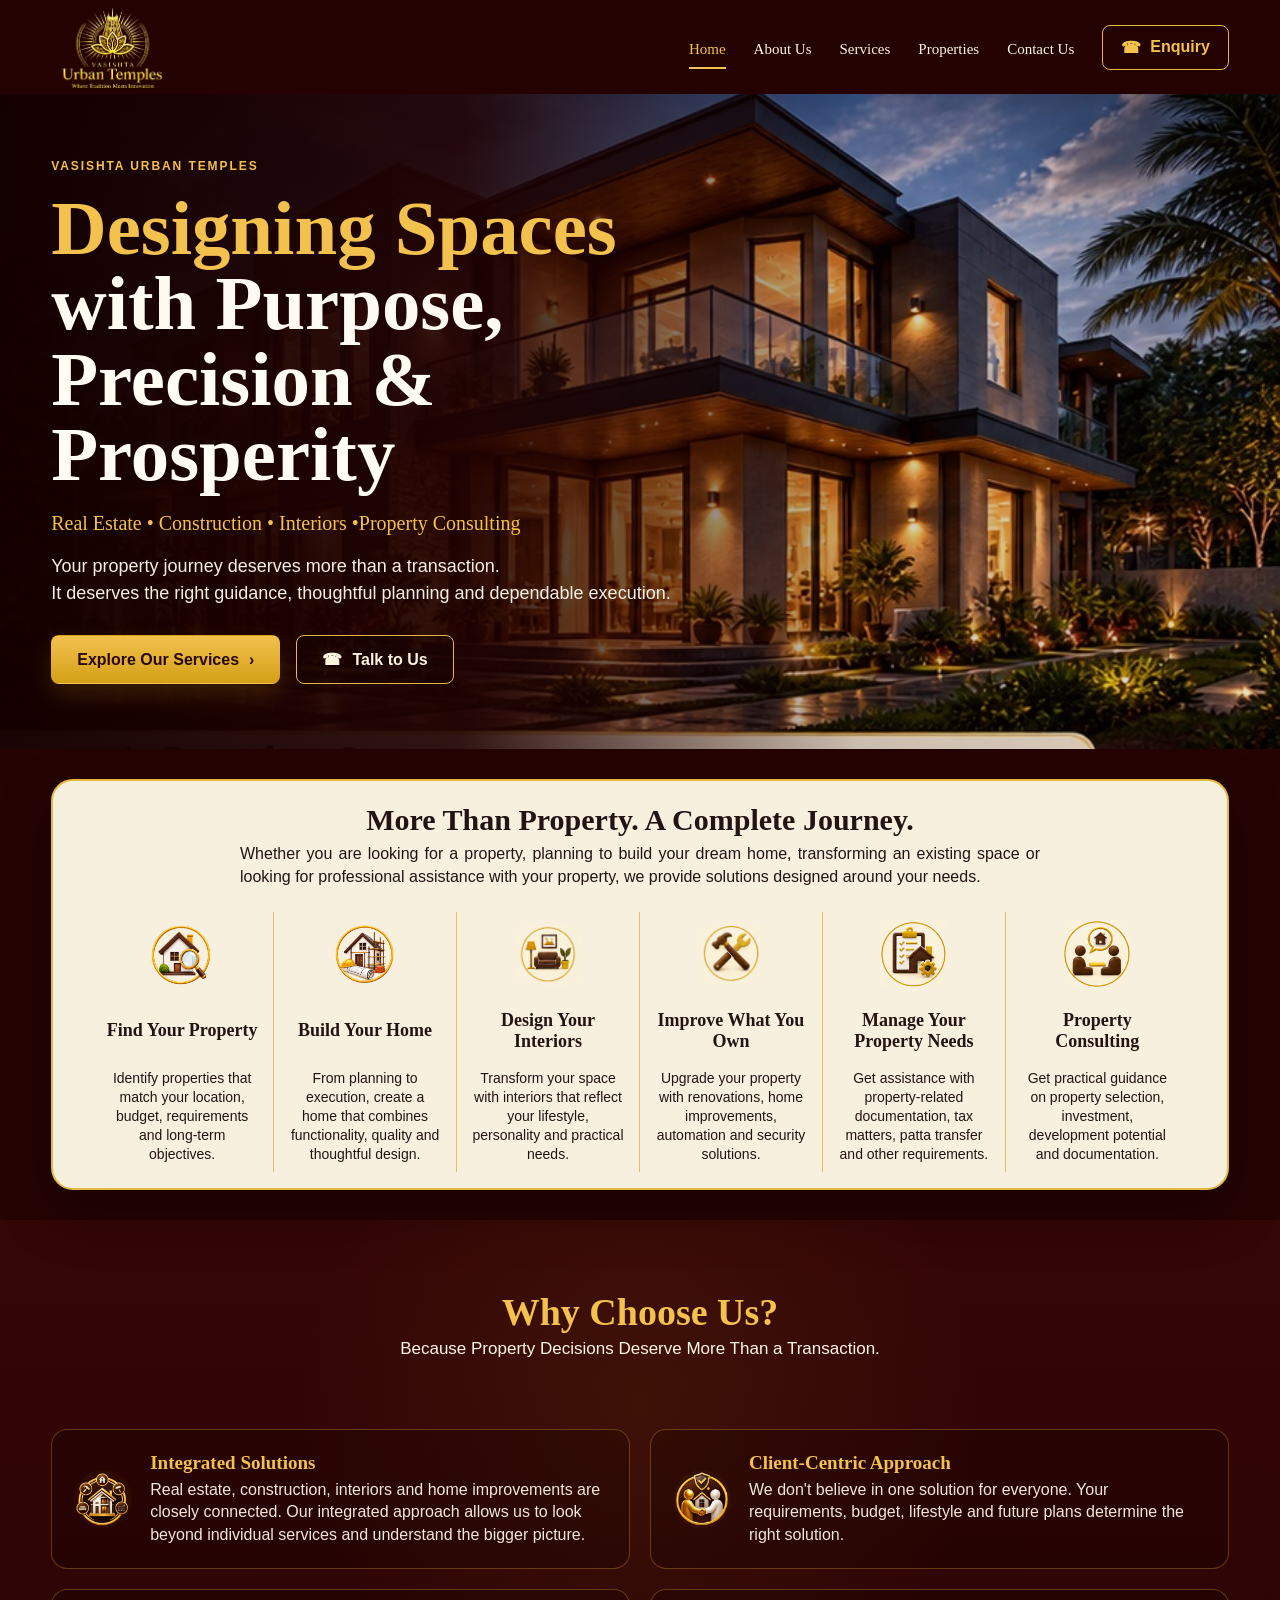
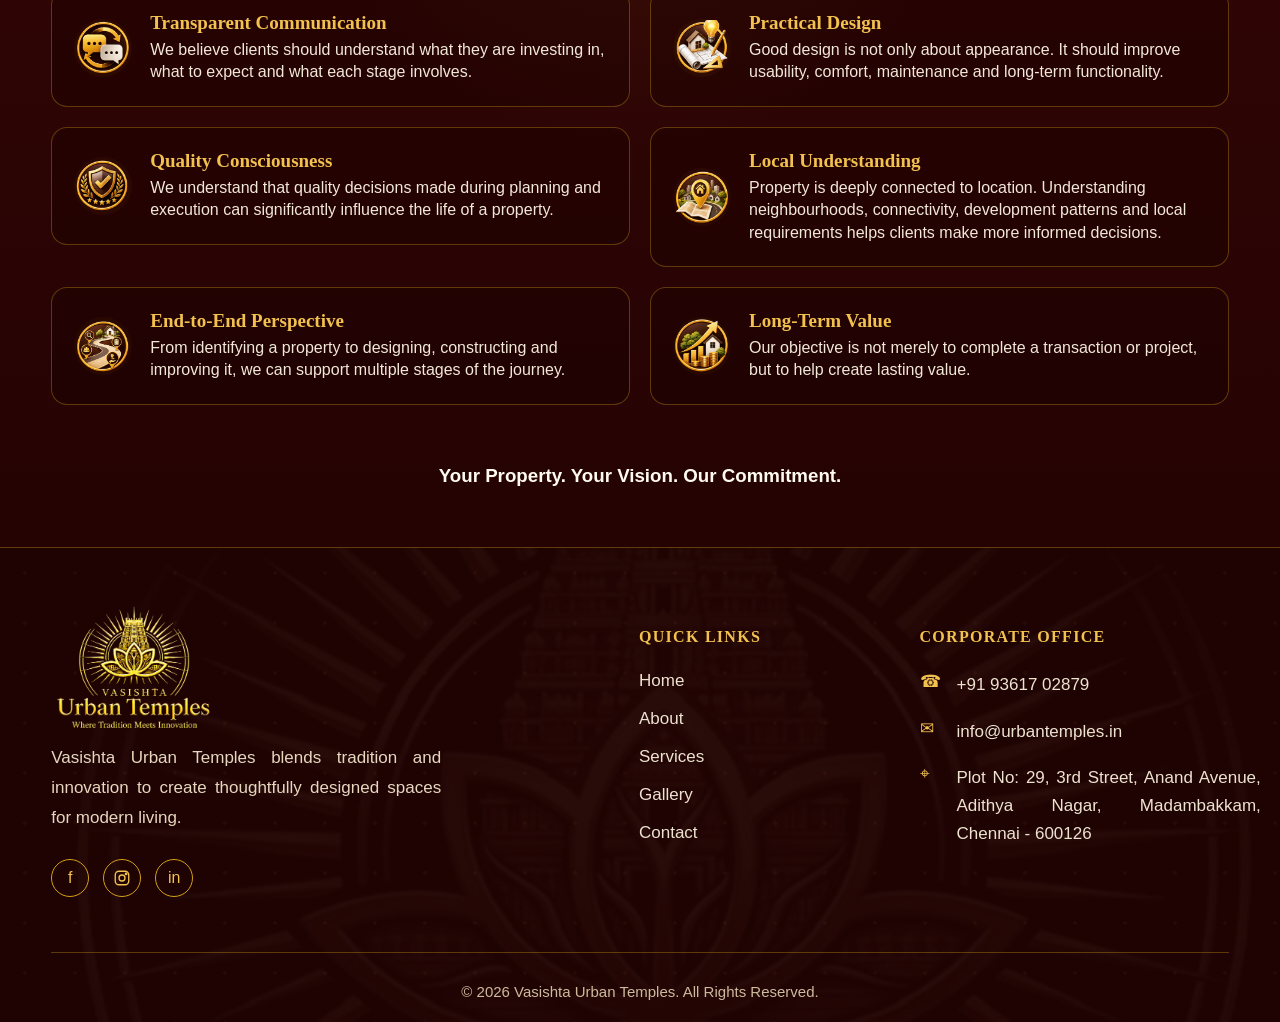
==== index.html @ dc040ed1 "Updated Commit" ====
<!doctype html>
<html lang="en">

<head>
  <meta charset="utf-8">
  <meta name="viewport" content="width=device-width, initial-scale=1">
  <title>Vasishta Urban Temples | Real Estate, Construction & Interiors</title>
  <meta name="description"
    content="Vasishta Urban Temples brings together real estate, construction, interiors, property consulting and home improvement solutions under one roof.">
  <link rel="stylesheet" href="css/style.css">
</head>

<body data-page="home">

  <header class="site-header" id="site-header">
    <div class="header-ornament ornament-left"></div>
    <div class="header-inner container">
      <a class="brand" href="index.html" aria-label="Vasishta Urban Temples home">
        <img src="assets/logo/logo-transparent.png" alt="Vasishta Urban Temples logo">
      </a>
      <button class="menu-toggle" aria-label="Open navigation" aria-expanded="false" aria-controls="primary-nav">
        <span></span><span></span><span></span>
      </button>
      <nav id="primary-nav" class="primary-nav" aria-label="Primary navigation">
        <a data-page="home" href="index.html">Home</a>
        <a data-page="about" href="about.html">About Us</a>
        <a data-page="services" href="services.html">Services</a>
        <a data-page="properties" href="properties.html">Properties</a>
        <a data-page="contact" href="contact.html">Contact Us</a>
      </nav>
      <a class="header-enquiry" href="contact.html"><span class="phone-icon">☎</span> Enquiry</a>
    </div>
    <div class="header-ornament ornament-right"></div>
  </header>
  <main>
    <section class="hero section-dark">
      <div class="hero-image"></div>
      <div class="hero-overlay"></div>
      <div class="container hero-content reveal">
        <div class="hero-copy">
          <div class="eyebrow">Vasishta Urban Temples</div>
          <h1><span>Designing Spaces</span><br>with Purpose,<br><b>Precision &amp; Prosperity</b></h1>
          <div class="hero-services">Real Estate &bull; Construction &bull; Interiors &bull;Property Consulting</div>
          <p>Your property journey deserves more than a transaction.<br>It deserves the right guidance, thoughtful
            planning and dependable execution.</p>
          <div class="hero-actions"><a class="btn btn-primary" href="services.html">Explore Our Services
              <span>›</span></a><a class="btn btn-outline" href="contact.html"><span>☎</span> Talk to Us</a></div>
        </div>
      </div>
    </section>
    <section class="journey section-dark">
      <div class="container">
        <div class="cream-panel journey-panel reveal">
          <div class="panel-ornament"></div>
          <h2>More Than Property. A Complete Journey.</h2>
          <p class="lead">Whether you are looking for a property, planning to build your dream home, transforming an
            existing space or looking for professional assistance with your property, we provide solutions designed
            around your needs.</p>
          <div class="journey-grid">

            <article class="journey-item">
              <div class="round-icon">
                <img src="assets/journey-icons/find-property.png" alt="Find Your Property">
              </div>
              <h3>Find Your Property</h3>
              <p>Identify properties that match your location, budget, requirements and long-term objectives.</p>
            </article>

            <article class="journey-item">
              <div class="round-icon">
                <img src="assets/journey-icons/build-home.png" alt="Build Your Home">
              </div>
              <h3>Build Your Home</h3>
              <p>From planning to execution, create a home that combines functionality, quality and thoughtful design.
              </p>
            </article>

            <article class="journey-item">
              <div class="round-icon">
                <img src="assets/journey-icons/design-interiors.png" alt="Design Your Interiors">
              </div>
              <h3>Design Your Interiors</h3>
              <p>Transform your space with interiors that reflect your lifestyle, personality and practical needs.</p>
            </article>

            <article class="journey-item">
              <div class="round-icon">
                <img src="assets/journey-icons/improve-space.png" alt="Improve What You Own">
              </div>
              <h3>Improve What You Own</h3>
              <p>Upgrade your property with renovations, home improvements, automation and security solutions.</p>
            </article>

            <article class="journey-item">
              <div class="round-icon">
                <img src="assets/journey-icons/manage-property.png" alt="Manage Your Property Needs">
              </div>
              <h3>Manage Your Property Needs</h3>
              <p>Get assistance with property-related documentation, tax matters, patta transfer and other requirements.
              </p>
            </article>

            <article class="journey-item">
              <div class="round-icon">
                <img src="assets/journey-icons/property-consulting.png" alt="Property Consulting">
              </div>
              <h3>Property Consulting</h3>
              <p>
                Get practical guidance on property selection, investment,
                development potential and documentation.
              </p>
            </article>
          </div>
        </div>
      </div>
    </section>

    <section id="why-choose-us" class="why section-dark">
      <div class="container">

        <div class="section-heading reveal">
          <h2>Why Choose Us?</h2>
          <p>Because Property Decisions Deserve More Than a Transaction.</p>
        </div>

        <div class="why-grid">

          <!-- 01 Integrated Solutions -->
          <article class="why-item reveal">
            <div class="feature-icon" aria-hidden="true">
              <img src="assets/why-icons/integrated-solutions.png" alt="">
            </div>
            <div>
              <h3>Integrated Solutions</h3>
              <p>
                Real estate, construction, interiors and home improvements are
                closely connected. Our integrated approach allows us to look beyond
                individual services and understand the bigger picture.
              </p>
            </div>
          </article>

          <!-- 02 Client-Centric Approach -->
          <article class="why-item reveal">
            <div class="feature-icon" aria-hidden="true">
              <img src="assets/why-icons/client-centric.png" alt="">
            </div>
            <div>
              <h3>Client-Centric Approach</h3>
              <p>
                We don't believe in one solution for everyone. Your requirements,
                budget, lifestyle and future plans determine the right solution.
              </p>
            </div>
          </article>

          <!-- 03 Transparent Communication -->
          <article class="why-item reveal">
            <div class="feature-icon" aria-hidden="true">
              <img src="assets/why-icons/transparent-communication.png" alt="">
            </div>
            <div>
              <h3>Transparent Communication</h3>
              <p>
                We believe clients should understand what they are investing in,
                what to expect and what each stage involves.
              </p>
            </div>
          </article>

          <!-- 04 Practical Design -->
          <article class="why-item reveal">
            <div class="feature-icon" aria-hidden="true">
              <img src="assets/why-icons/practical-design.png" alt="">
            </div>
            <div>
              <h3>Practical Design</h3>
              <p>
                Good design is not only about appearance. It should improve
                usability, comfort, maintenance and long-term functionality.
              </p>
            </div>
          </article>

          <!-- 05 Quality Consciousness -->
          <article class="why-item reveal">
            <div class="feature-icon" aria-hidden="true">
              <img src="assets/why-icons/quality-consciousness.png" alt="">
            </div>
            <div>
              <h3>Quality Consciousness</h3>
              <p>
                We understand that quality decisions made during planning and
                execution can significantly influence the life of a property.
              </p>
            </div>
          </article>

          <!-- 06 Local Understanding -->
          <article class="why-item reveal">
            <div class="feature-icon" aria-hidden="true">
              <img src="assets/why-icons/local-understanding.png" alt="">
            </div>
            <div>
              <h3>Local Understanding</h3>
              <p>
                Property is deeply connected to location. Understanding
                neighbourhoods, connectivity, development patterns and local
                requirements helps clients make more informed decisions.
              </p>
            </div>
          </article>

          <!-- 07 End-to-End Perspective -->
          <article class="why-item reveal">
            <div class="feature-icon" aria-hidden="true">
              <img src="assets/why-icons/end-to-end-perspective.png" alt="">
            </div>
            <div>
              <h3>End-to-End Perspective</h3>
              <p>
                From identifying a property to designing, constructing and
                improving it, we can support multiple stages of the journey.
              </p>
            </div>
          </article>

          <!-- 08 Long Term Value -->
          <article class="why-item reveal">
            <div class="feature-icon" aria-hidden="true">
              <img src="assets/why-icons/long-term-value.png" alt="">
            </div>

            <div>
              <h3>Long-Term Value</h3>
              <p>
                Our objective is not merely to complete a transaction or project,
                but to help create lasting value.
              </p>
            </div>
          </article>

        </div>

        <div class="why-promise reveal">
          <h3>Your Property. Your Vision. Our Commitment.</h3>
        </div>

      </div>
    </section>

  </main>
  <footer class="site-footer">
    <div class="footer-pattern"></div>

    <div class="container footer-grid">

      <!-- LEFT : BRAND -->
      <div class="footer-brand">

        <img src="assets/logo/logo-transparent.png" alt="Vasishta Urban Temples" class="footer-logo">

        <p class="footer-description">
          Vasishta Urban Temples blends tradition and innovation to create
          thoughtfully designed spaces for modern living.
        </p>

        <div class="socials" aria-label="Social links">
          <a href="#" aria-label="Facebook">f</a>
          <a href="#" aria-label="Instagram">
            <svg viewBox="0 0 24 24" aria-hidden="true">
              <rect x="3" y="3" width="18" height="18" rx="5"></rect>
              <circle cx="12" cy="12" r="4"></circle>
              <circle cx="17.5" cy="6.5" r="1"></circle>
            </svg>
          </a>
          <a href="#" aria-label="LinkedIn">in</a>
        </div>

      </div>


      <!-- CENTER : QUICK LINKS -->
      <div class="footer-links-column">

        <h4>QUICK LINKS</h4>

        <div class="footer-links">
          <a href="index.html">Home</a>
          <a href="about.html">About</a>
          <a href="services.html">Services</a>
          <a href="properties.html">Gallery</a>
          <a href="contact.html">Contact</a>
        </div>

      </div>


      <!-- RIGHT : CORPORATE OFFICE -->
      <div class="footer-contact">

        <h4>CORPORATE OFFICE</h4>

        <div class="footer-contact-item">
          <span>☎</span>
          <p>+91 93617 02879</p>
        </div>

        <div class="footer-contact-item">
          <span>✉</span>
          <p>info@urbantemples.in</p>
        </div>

        <div class="footer-contact-item">
          <span>⌖</span>
          <p>
            Plot No: 29, 3rd Street, Anand Avenue,
            Adithya Nagar, Madambakkam,
            Chennai - 600126
          </p>
        </div>

      </div>

    </div>


    <!-- COPYRIGHT -->
    <div class="footer-bottom container">

      <span>
        © 2026 Vasishta Urban Temples. All Rights Reserved.
      </span>

    </div>

  </footer>
  <script src="js/script.js"></script>
</body>

</html>
---- css/style.css ----
/* ============================================================
   VASISHTA URBAN TEMPLES — CLEANED STYLESHEET
   Base styles first; all responsive media queries grouped at bottom.
   Exact duplicate selectors merged with final declarations preserved.
   ============================================================ */

/* ============================================================
   GLOBAL
   ============================================================ */
:root {
    --maroon: #3a0505;
    --maroon-2: #250303;
    --maroon-3: #4a0808;
    --gold: #d4a017;
    --gold-2: #e5b93f;
    --gold-3: #f2c14e;
    --cream: #f8f0df;
    --cream-2: #fff8ea;
    --ink: #241313;
    --white: #fffaf2;
    --shadow: 0 22px 55px rgba(0, 0, 0, .32);
    --max: 1260px;
}

* {
    box-sizing: border-box;
}

html {
    scroll-behavior: smooth;
}

body {
    margin: 0;
    font-family: Arial, Inter, sans-serif;
    background: var(--maroon-2);
    color: var(--white);
    overflow-x: hidden;
}

img {
    max-width: 100%;
    display: block;
}

a {
    color: inherit;
    text-decoration: none;
}

.container {
    width: min(92%, var(--max));
    margin: auto;
}

.section-dark {
    background: radial-gradient(circle at 50% 20%, rgba(212, 160, 23, .08), transparent 35%), linear-gradient(180deg, #350606, #250303);
}

body:before {
    left: -80px;
    top: 18%;
    transform: rotate(-11deg);
}

body:after {
    right: -85px;
    bottom: 4%;
    transform: rotate(11deg);
}

/* ============================================================
   HEADER / NAVIGATION
   ============================================================ */
.site-header {
    position: sticky;
    top: 0;
    z-index: 50;
    background: rgba(37, 3, 3, .96);
    border-bottom: none;
}

.site-header::after {
    content: "";
    position: absolute;
    left: 0;
    right: 0;
    bottom: 0;
    height: .5px;
    background: var(--gold);
    opacity: 0;
    transition: opacity .25s ease;
}

.site-header.scrolled {
    background: rgba(37, 3, 3, 0.75);
    backdrop-filter: blur(10px);
    -webkit-backdrop-filter: blur(10px);
}

.site-header.scrolled::after {
    opacity: 0;
}

.header-inner {
    min-height: 94px;
    display: flex;
    align-items: center;
    gap: 28px;
    position: relative;
}

.brand {
    width: 255px;
    height: 86px;
    display: flex;
    align-items: center;
    transform: translateX(-65px);
}

.brand img {
    width: 100%;
    height: 82px;
    max-height: none;
    object-fit: contain;
    object-position: center;
    display: block;
}

.primary-nav {
    margin-left: auto;
    display: flex;
    align-items: center;
    gap: 28px;
    font-family: Georgia, serif;
    font-size: 15px;
}

.primary-nav a {
    position: relative;
    color: #fff5dd;
    padding: 34px 0 29px;
    white-space: nowrap;
}

.primary-nav a:after {
    content: "";
    position: absolute;
    left: 0;
    right: 0;
    bottom: 18px;
    height: 2px;
    background: transparent;
    transition: .25s;
}

.primary-nav a:hover, .primary-nav a.active {
    color: var(--gold-3);
}

.primary-nav a:hover:after, .primary-nav a.active:after {
    background: var(--gold-3);
}

.header-enquiry {
    border: 1.5px solid var(--gold-2);
    border-radius: 8px;
    padding: 12px 18px;
    display: flex;
    gap: 9px;
    align-items: center;
    color: var(--gold-3);
    font-weight: 700;
    white-space: nowrap;
}

.menu-toggle {
    display: none;
    background: transparent;
    border: 0;
    color: #fff;
    cursor: pointer;
}

.menu-toggle span {
    display: block;
    width: 27px;
    height: 2px;
    background: var(--gold-3);
    margin: 5px 0;
}

/* ============================================================
   HOME / HERO
   ============================================================ */
.hero {
    position: relative;
    min-height: 590px;
    display: flex;
    align-items: center;
    overflow: hidden;
}

.hero-image {
    position: absolute;
    inset: 0;
    background: url("../assets/hero/hero-house.jpg") center right/cover no-repeat;
}

.hero-overlay {
    position: absolute;
    inset: 0;
    background: linear-gradient(90deg, rgba(20, 0, 0, .98) 0%, rgba(32, 2, 2, .92) 36%, rgba(27, 0, 0, .2) 67%, rgba(20, 0, 0, .1) 100%);
}

.hero-content {
    position: relative;
    z-index: 2;
}

.hero-copy {
    width: min(62%, 740px);
    padding: 65px 0;
}

.eyebrow {
    letter-spacing: .16em;
    text-transform: uppercase;
    color: var(--gold-3);
    font-size: 12px;
    font-weight: 800;
}

.hero h1, .page-hero h1, .compact-hero h1, .section-heading h2, .cta-box h2, .legacy-inner h2 {
    font-family: Georgia, serif;
}

.hero h1 {
    font-size: clamp(52px, 6vw, 81px);
    line-height: .98;
    margin: 18px 0 20px;
    font-weight: 700;
}

.hero h1 span {
    color: var(--gold-3);
}

.hero h1 b {
    color: #fffdf3;
    font-weight: 700;
}

.hero-services {
    font-family: Georgia, serif;
    font-size: 20px;
    color: var(--gold-3);
    margin-bottom: 12px;
}

.hero p {
    font-size: 18px;
    line-height: 1.5;
    max-width: 690px;
    color: #f7efe2;
}

.hero-actions {
    display: flex;
    gap: 16px;
    flex-wrap: wrap;
    margin-top: 28px;
}

.btn {
    display: inline-flex;
    align-items: center;
    justify-content: center;
    gap: 10px;
    padding: 14px 25px;
    border-radius: 8px;
    font-weight: 800;
    transition: .25s;
    border: 1.5px solid transparent;
    cursor: pointer;
}

.btn:hover {
    transform: translateY(-2px);
    filter: brightness(1.05);
}

.btn-primary {
    background: linear-gradient(180deg, var(--gold-3), var(--gold));
    color: #2b0808;
    box-shadow: 0 10px 25px rgba(212, 160, 23, .18);
}

.btn-outline {
    border-color: var(--gold-2);
    color: #fff5df;
    background: rgba(0, 0, 0, .16);
}

.journey {
    padding: 30px 0 30px;
    background: var(--maroon-2);
}

.cream-panel {
    background: var(--cream);
    color: var(--ink);
    border: 2px solid var(--gold-2);
    border-radius: 22px;
    padding: 22px 28px 16px;
    box-shadow: var(--shadow);
    position: relative;
    margin-top: 0px;
    z-index: 3;
}

.lead {
    text-align: justify;
    text-align-last: left;
    max-width: 800px;
    margin: 0 auto 24px;
    line-height: 1.45;
}

.journey-grid {
    display: grid;
    grid-template-columns: repeat(6, 1fr);
    gap: 0;
    width: 100%;
    box-sizing: border-box;
    padding-left: 10px;
    padding-right: 10px;
}

.journey-item {
    padding: 8px 15px;
    text-align: center;
    border-right: 1px solid rgba(212, 160, 23, .6);
}

.journey-grid article p{
    text-align: center;
    text-align-last: center;
}

.round-icon {
    width: 88px;
    height: 68px;
    /* border: 2px solid var(--gold); */
    border-radius: 50%;
    display: grid;
    place-items: center;
    margin: 0 auto 10px;
    font-size: 30px;
    font-weight: 700;
    color: #582006;
    background: transparent;
}

.round-icon img {
    width: 68px;
    height: 68px;
    display: block;
    object-fit: contain;
}

.journey-item .round-icon svg {
    width: 34px;
    height: 34px;
    fill: none;
    stroke: #5a2108;
    stroke-width: 2.2;
    stroke-linecap: round;
    stroke-linejoin: round;
}

/* ============================================================
   WHY CHOOSE US
   ============================================================ */
.why {
    padding: 12px 0 42px;
}

.section-heading {
    text-align: center;
    margin: 10px auto 28px;
}

.section-heading h2 {
    font-size: 38px;
    color: var(--gold-3);
    margin: 0 0 5px;
}

.section-heading p {
    margin: 0;
    color: #fff7e5;
    font-size: 17px;
}

.why-grid {
    display: grid;
    grid-template-columns: repeat(2, 1fr);
    gap: 20px;
    margin-top: 30px;
}

.why-item {
    display: flex;
    align-items: flex-start;
    gap: 18px;
    padding: 22px;
    border: 1px solid rgba(212,160,23,.35);
    border-radius: 16px;
    background: rgba(20,2,2,.28);
    transition: transform .3s ease, border-color .3s ease, background .3s ease;
}

.why-item:hover {
    transform: translateY(-5px);
    border-color: var(--gold-2);
    background: rgba(50,7,7,.5);
}

.feature-icon {
    width: 58px;
    height: 58px;
    flex: 0 0 58px;
    /* border: 2px solid var(--gold); */
    border-radius: 50%;
    display: grid;
    place-items: center;
    color: var(--gold-3);
    background: rgba(212, 160, 23, 0.04);
}

.feature-icon svg {
    width: 30px;
    height: 30px;
    display: block;
    fill: none;
    stroke: currentColor;
    stroke-width: 2.2;
    stroke-linecap: round;
    stroke-linejoin: round;
}

/* .feature-icon img {
    width: 38px;
    height: 38px;
    object-fit: contain;
    display: block;
} */

.why-item h3 {
    font: 700 19px Georgia, serif;
    color: var(--gold-3);
    margin: 0 0 5px;
}

.why-item p {
    margin: 0;
    color: #f2e8d8;
    line-height: 1.4;
}

.why-promise{
    text-align: center;
    margin-top: 60px;
}

/* ============================================================
   PAGE HERO / COMMON COMPONENTS
   ============================================================ */
.page-hero {
    padding: 55px 0 60px;
    background: linear-gradient(180deg, #420808, #250303);
}

.page-hero-grid {
    display: grid;
    grid-template-columns: 1fr .92fr;
    gap: 42px;
    align-items: center;
}

.page-hero h1 {
    font-size: clamp(38px, 4.7vw, 66px);
    line-height: 1.02;
    margin: 12px 0 20px;
}

.page-hero p {
    font-size: 17px;
    line-height: 1.6;
    color: #f1e7d6;
}

.page-hero-image {
    border: 1px solid var(--gold);
    padding: 8px;
    border-radius: 14px;
}

.page-hero-image img {
    border-radius: 9px;
    aspect-ratio: 1.35;
    object-fit: cover;
}

.cream-section {
    background: var(--cream);
    color: var(--ink);
    padding: 62px 0;
}

.approach-card {
    background: #fffaf0;
    border: 1.5px solid var(--gold);
    border-radius: 16px;
    padding: 28px 30px;
    text-align: center;
    box-shadow: 0 18px 50px rgba(34, 12, 12, .12);
    margin-bottom: 28px;
}

.approach-card h2 {
    font: 700 30px Georgia, serif;
    line-height: 1.3;
    margin: 9px 0 0;
}

.two-card-grid, .vision-mission {
    display: grid;
    grid-template-columns: repeat(2, 1fr);
    gap: 22px;
}

.light-card {
    background: #fffaf0;
    border: 1px solid rgba(212, 160, 23, .7);
    border-radius: 14px;
    padding: 28px;
    box-shadow: 0 12px 30px rgba(49, 26, 20, .08);
}

.light-card h2, .light-card h3 {
    font-family: Georgia, serif;
}

.light-card h3 {
    font-size: 25px;
    margin-top: 0;
}

.light-card p {
    line-height: 1.6;
}

.vision-mission {
    margin-top: 22px;
}

.vision-card {
    padding: 26px;
    border-radius: 14px;
    background: linear-gradient(135deg, #fff7e7, #f2e3bf);
    border: 1px solid var(--gold);
}

.vision-card h3 {
    font: 700 25px Georgia, serif;
    margin: 0 0 10px;
}

.vision-card p {
    line-height: 1.6;
}

.vision-card {
    display: flex;
    align-items: center;
    gap: 30px;
}

.vision-card .about-card-icon {
    flex: 0 0 150px;
}

.vision-card .about-card-icon img {
    width: 140px;
    height: 140px;
    object-fit: contain;
}

.vision-card .about-card-content {
    flex: 1;
}

/* ============================================================
   ABOUT PAGE
   ============================================================ */
.legacy-section {
    padding: 78px 0;
    background: linear-gradient(180deg, #370606, #240303);
}

.legacy-inner {
    max-width: 900px;
    text-align: center;
}

.legacy-inner h2 {
    font-size: 46px;
    color: var(--gold-3);
    margin: 9px 0;
}

.legacy-inner p {
    font-size: 18px;
    line-height: 1.7;
}

.legacy-inner blockquote {
    font: 700 24px Georgia, serif;
    color: #fff7e5;
    border-top: 1px solid var(--gold);
    border-bottom: 1px solid var(--gold);
    padding: 22px;
    margin: 28px 0;
}

.compact-hero {
    padding: 62px 0 46px;
    text-align: center;
}

.compact-hero .container {
    max-width: 900px;
}

.compact-hero h1 {
    font-size: 52px;
    margin: 14px 0;
}

.compact-hero p {
    font-size: 17px;
    line-height: 1.6;
    color: #f1e6d5;
}

.about-journey-section {
    position: relative;
    padding: 90px 0;
    background: radial-gradient(
            circle at 50% 10%,
            rgba(212,160,23,.08),
            transparent 35%
        ),
        linear-gradient(
            180deg,
            #350606,
            #200202
        );
    overflow: hidden;
}

.about-journey-header {
    max-width: 820px;
    margin: 0 auto 45px;
    text-align: center;
}

.about-journey-header .eyebrow {
    color: var(--gold-3);
    font-size: 12px;
    font-weight: 800;
    letter-spacing: .16em;
}

.about-journey-header h2 {
    margin: 14px 0 18px;
    font-family: Georgia, serif;
    font-size: clamp(38px, 5vw, 62px);
    line-height: 1.08;
    color: #fff7e5;
}

.about-journey-header h2 span {
    display: block;
    color: var(--gold-3);
}

.about-journey-header p {
    max-width: 720px;
    margin: auto;
    color: #e9ddca;
    font-size: 17px;
    line-height: 1.7;
}

.about-journey-grid {
    display: grid;
    grid-template-columns: repeat(3, 1fr);
    gap: 20px;
}

.about-journey-card {
    position: relative;
    padding: 32px 28px 30px;
    background: linear-gradient(
            145deg,
            rgba(255,248,234,.07),
            rgba(255,248,234,.025)
        );
    border: 1px solid rgba(212,160,23,.38);
    border-radius: 18px;
    transition: transform .3s ease,
        border-color .3s ease,
        background .3s ease;
}

.about-journey-card:hover {
    transform: translateY(-7px);
    border-color: var(--gold-2);
    background: linear-gradient(
            145deg,
            rgba(255,248,234,.10),
            rgba(255,248,234,.04)
        );
}

.about-journey-icon {
    width: 64px;
    height: 64px;
    display: grid;
    place-items: center;
    border: 2px solid var(--gold);
    border-radius: 50%;
    color: var(--gold-3);
    margin-bottom: 24px;
}

.about-journey-icon svg {
    width: 31px;
    height: 31px;
    fill: none;
    stroke: currentColor;
    stroke-width: 2.2;
    stroke-linecap: round;
    stroke-linejoin: round;
}

.about-journey-number {
    position: absolute;
    top: 25px;
    right: 25px;
    color: rgba(242,193,78,.45);
    font-size: 12px;
    font-weight: 800;
    letter-spacing: .08em;
}

.about-journey-card h3 {
    margin: 0 0 12px;
    color: var(--gold-3);
    font: 700 24px Georgia, serif;
}

.about-journey-card p {
    margin: 0;
    color: #e9ddca;
    font-size: 15px;
    line-height: 1.65;
}

.about-journey-footer {
    margin-top: 32px;
    padding: 30px 34px;
    display: flex;
    align-items: center;
    justify-content: space-between;
    gap: 30px;
    border-top: 1px solid rgba(212,160,23,.45);
    border-bottom: 1px solid rgba(212,160,23,.45);
    background: rgba(0,0,0,.14);
}

.about-journey-footer .eyebrow {
    color: var(--gold-3);
    font-size: 11px;
    letter-spacing: .15em;
}

.about-journey-footer h3 {
    margin: 7px 0 8px;
    color: #fff7e5;
    font: 700 28px Georgia, serif;
}

.about-journey-footer h3 + p {
    margin: 0;
    color: #dfd0b9;
    line-height: 1.6;
}

.about-belief-section {
    position: relative;
    margin-top: 90px;
    padding: 45px 0 0;
    background: radial-gradient(
            circle at 20% 15%,
            rgba(212,160,23,.07),
            transparent 32%
        ),
        linear-gradient(
            180deg,
            #350606,
            #210202
        );
    overflow: hidden;
}

.about-belief-section::before {
    content: "";
    position: absolute;
    inset: 0;
    background: linear-gradient(
            45deg,
            transparent 48%,
            rgba(212,160,23,.025) 49%,
            transparent 50%
        );
    background-size: 70px 70px;
    pointer-events: none;
}

.about-belief-intro {
    position: relative;
    z-index: 1;
    display: grid;
    grid-template-columns: 1.2fr .8fr;
    gap: 70px;
    align-items: end;
    margin-bottom: 45px;
}

.about-belief-intro .eyebrow {
    color: var(--gold-3);
    font-size: 11px;
    font-weight: 800;
    letter-spacing: .18em;
}

.about-belief-intro h2 {
    margin: 12px 0 0;
    font-family: Georgia, serif;
    font-size: clamp(38px, 5vw, 62px);
    line-height: 1.05;
    color: #fff8e8;
}

.about-belief-intro h2 span {
    display: block;
    color: var(--gold-3);
}

.about-belief-intro > p {
    max-width: 500px;
    margin: 0;
    color: #e9dcc8;
    font-size: 17px;
    line-height: 1.7;
}

.about-belief-grid {
    position: relative;
    z-index: 1;
    display: grid;
    grid-template-columns: repeat(3, 1fr);
    gap: 18px;
}

.about-belief-card {
    position: relative;
    padding: 30px 26px 28px;
    background: linear-gradient(
            145deg,
            rgba(255,248,234,.08),
            rgba(255,248,234,.025)
        );
    border: 1px solid rgba(212,160,23,.38);
    border-radius: 18px;
    transition: transform .3s ease,
        border-color .3s ease,
        background .3s ease;
}

.about-belief-card:hover {
    transform: translateY(-6px);
    border-color: var(--gold-2);
    background: linear-gradient(
            145deg,
            rgba(255,248,234,.12),
            rgba(255,248,234,.04)
        );
}

.about-belief-card h3 {
    margin: 0 0 11px;
    color: var(--gold-3);
    font: 700 22px Georgia, serif;
}

.about-belief-card p {
    margin: 0;
    color: #e7d9c4;
    font-size: 15px;
    line-height: 1.65;
}

.about-belief-cta {
    position: relative;
    z-index: 1;
    margin-top: 100px;
    padding: 35px 0 0;
    display: flex;
    flex-direction: column;
    align-items: center;
    justify-content: center;
    gap: 25px;
    border-top: none;
    border-bottom: none;
    background: transparent;
    text-align: center;
}

.about-belief-cta .eyebrow {
    color: var(--gold-3);
    font-size: 10px;
    font-weight: 800;
    letter-spacing: .18em;
}

.about-belief-cta h3 {
    max-width: 1000px;
    margin: 8px auto 0;
    color: #fff7e5;
    font: 700 25px/1.45 Georgia, serif;
    text-align: center;
}

.about-belief-cta .btn {
    align-self: center;
}

.about-card-icon {
    width: 150px;
    height: 150px;
    flex-shrink: 0;
    display: flex;
    align-items: center;
    justify-content: center;
}

.about-card-icon img {
    width: 140px;
    height: 140px;
    object-fit: contain;
    display: block;
}

.about-card {
    display: flex;
    align-items: center;
    gap: 30px;
}

/* ============================================================
   SERVICES PAGE
   ============================================================ */
.service-grid-section {
    padding: 40px 0 40px;
}

.service-grid {
    display: grid;
    grid-template-columns: repeat(3, 1fr);
    gap: 18px;
}

.service-card {
    background: linear-gradient(160deg, #fff9eb, #f3e5c5);
    color: var(--ink);
    border: 1px solid rgba(212, 160, 23, .85);
    border-radius: 12px;
    padding: 24px 22px 26px;
    position: relative;
    overflow: hidden;
    transition: .28s;
}

.service-card:hover {
    transform: translateY(-7px);
    box-shadow: 0 14px 30px rgba(0, 0, 0, .18);
}

.service-number {
    position: absolute;
    top: 12px;
    right: 14px;
    color: #b99424;
    font-weight: 800;
    font-size: 13px;
}

.service-icon {
    width: 58px;
    height: 58px;
    /* border: 2px solid var(--gold); */
    border-radius: 50%;
    display: grid;
    place-items: center;
    color: #6f5200;
    font-size: 25px;
    margin-bottom: 0 auto 13px;
}

.service-icon img {
    width: 38px;
    height: 38px;
    object-fit: contain;
    display: block;
}

.service-card h3 {
    font: 700 24px Georgia, serif;
    margin: 0 0 5px;
}

.service-card h4 {
    font: 700 15px Georgia, serif;
    color: #7c5a08;
    margin: 0 0 10px;
}

.service-card p {
    margin: 0;
    line-height: 1.5;
    font-size: 14px;
}

.service-cta {
    padding: 30px 0 55px;
}

.service-extension {
    padding: 75px 0 65px;
    background: radial-gradient(
            circle at 50% 15%,
            rgba(212,160,23,.07),
            transparent 35%
        ),
        linear-gradient(
            180deg,
            #350606,
            #250303
        );
}

.service-extension-icon img {
    width: 54px;
    height: 54px;
    object-fit: contain;
    display: block;
}

.service-extension .container {
    margin-top: -10px;
}

.service-extension .section-heading {
    max-width: 850px;
    margin-bottom: 40px;
}

.service-extension .section-heading .eyebrow {
    display: block;
    margin-bottom: 10px;
}

.service-extension-grid {
    display: grid;
    grid-template-columns: repeat(3, 1fr);
    gap: 20px;
}

.service-extension-card {
    position: relative;
    padding: 30px 26px;
    background: linear-gradient(
            145deg,
            rgba(255,248,234,.08),
            rgba(255,248,234,.025)
        );
    border: 1px solid rgba(212,160,23,.4);
    border-radius: 16px;
    transition: transform .3s ease,
        border-color .3s ease,
        background .3s ease;
}

.service-extension-card:hover {
    transform: translateY(-6px);
    border-color: var(--gold-2);
    background: linear-gradient(
            145deg,
            rgba(255,248,234,.12),
            rgba(255,248,234,.04)
        );
}

.service-extension-icon {
    width: 62px;
    height: 62px;
    display: grid;
    place-items: center;
    /* border: 2px solid var(--gold); */
    border-radius: 50%;
    color: var(--gold-3);
    margin-bottom: 22px;
}

.service-extension-icon svg {
    width: 30px;
    height: 30px;
    fill: none;
    stroke: currentColor;
    stroke-width: 2.2;
    stroke-linecap: round;
    stroke-linejoin: round;
}

.service-extension-card h3 {
    margin: 0 0 12px;
    color: var(--gold-3);
    font: 700 23px Georgia, serif;
}

.service-extension-card p {
    margin: 0 0 20px;
    color: #e8dcc8;
    font-size: 15px;
    line-height: 1.65;
}

.service-extension-link {
    display: inline-flex;
    align-items: center;
    gap: 8px;
    color: var(--gold-3);
    font-weight: 700;
    font-size: 14px;
    transition: gap .25s ease;
}

.service-extension-link:hover {
    gap: 13px;
}

/* ============================================================
   PROPERTIES PAGE
   ============================================================ */
.property-section {
    padding: 10px 0 70px;
}

.property-grid {
    display: grid;
    grid-template-columns: repeat(3, 1fr);
    gap: 16px;
    margin-top: 35px;
}

.property-card {
    background: var(--cream);
    color: var(--ink);
    border: 1px solid var(--gold);
    border-radius: 12px;
    overflow: hidden;
    box-shadow: 0 10px 25px rgba(0, 0, 0, .15);
}

.gallery-trigger {
    padding: 0;
    border: 0;
    background: none;
    width: 100%;
    display: block;
    cursor: pointer;
    color: inherit;
    text-align: left;
}

.gallery-trigger img {
    width: 100%;
    height: 220px;
    object-fit: cover;
    transition: .35s;
}

.gallery-trigger:hover img {
    transform: scale(1.05);
}

.gallery-trigger span {
    display: block;
    background: linear-gradient(180deg, #fff8e8, #f4e3bb);
    padding: 12px 14px;
    font: 700 16px Georgia, serif;
    text-align: center;
}

.property-card p {
    margin: 0;
    padding: 12px 14px 18px;
    font-size: 14px;
    line-height: 1.4;
    text-align: center;
}

.sell-grid {
    width: 100%;
    display: grid;
    grid-template-columns: repeat(2, minmax(0, 1fr));
    gap: 28px;
    margin-top: 45px;
    align-items: stretch;
}

.property-action-card {
    justify-content: flex-start;
    min-height: 460px;
    padding: 28px 24px;
    display: flex;
    flex-direction: column;
    align-items: flex-start;
    background: linear-gradient(
        145deg,
        #fffaf0,
        #f3e5c5
    );
    border: 1px solid var(--gold);
    border-radius: 16px;
    color: var(--ink);
    box-shadow: 0 15px 35px rgba(0,0,0,.12);
    transition: transform .3s ease,
        box-shadow .3s ease;
    width: 100% !important;
    min-width: 0;
}

.property-action-icon {
    width: 58px;
    height: 58px;
    display: grid;
    place-items: center;
    /* border: 2px solid var(--gold); */
    border-radius: 50%;
    color: #876500;
    margin-bottom: 18px;
}

.property-action-icon img {
    width: 68px;
    height: 68px;
    object-fit: contain;
    display: block;
}

.property-action-icon svg {
    width: 29px;
    height: 29px;
    fill: none;
    stroke: currentColor;
    stroke-width: 2.2;
    stroke-linecap: round;
    stroke-linejoin: round;
}

.property-action-card .eyebrow {
    display: block;
    margin-bottom: 10px;
}

.property-action-card h2 {
    margin: 10px 0 14px;
    font: 700 27px Georgia, serif;
    color: var(--ink);
}

.property-action-card > p {
    margin: 0;
    font-size: 15px;
    line-height: 1.65;
    color: #4a3730;
    max-width: 620px;
}

.property-action-points {
    width: 100%;
    display: grid;
    grid-template-columns: repeat(2, 1fr);
    gap: 12px 20px;
    margin: 25px 0 28px;
}

.property-action-points span {
    position: relative;
    padding-left: 18px;
    color: #654f13;
    font-size: 14px;
    font-weight: 700;
}

.property-action-points span::before {
    content: "✓";
    position: absolute;
    left: 0;
    color: var(--gold);
    font-weight: 800;
}

.property-action-card .btn {
    align-self: flex-start;
    min-height: 80px;
    height: 80px;
    display: flex;
    align-items: center;
    box-sizing: border-box;
    margin-top: auto;
    width: 100%;
    justify-content: center;
    padding: 12px 14px;
}

.sell-grid .light-card h2 {
    font: 700 24px Georgia, serif;
    line-height: 1.3;
}

.sell-grid .btn {
    margin-top: 10px;
}

.property-action-list {
    display: grid;
    grid-template-columns: repeat(2, 1fr);
    gap: 10px 18px;
    margin: 24px 0 18px;
}

.property-action-list span {
    position: relative;
    padding-left: 18px;
    font-size: 14px;
    color: #5a430d;
    font-weight: 700;
}

.property-action-list span::before {
    content: "✓";
    position: absolute;
    left: 0;
    color: var(--gold);
    font-weight: 800;
}

.property-action-note {
    margin-top: 4px !important;
    margin-bottom: 22px !important;
    font-size: 14px !important;
    color: #6b574a !important;
}

.property-actions-section {
    width: 100% !important;
    display: block !important;
    clear: both;
    grid-column: 1 / -1 !important;
    padding: 80px 0 25px;
    background: radial-gradient(
            circle at 50% 10%,
            rgba(212,160,23,.07),
            transparent 35%
        ),
        linear-gradient(
            180deg,
            #350606,
            #250303
        );
}

.property-actions-section > .container {
    margin: 0 auto;
    width: min(92%, var(--max)) !important;
    max-width: var(--max) !important;
    margin-left: auto !important;
    margin-right: auto !important;
}

.property-actions-section .section-heading {
    width: 100%;
    max-width: 900px;
    margin: 0 auto 45px;
    text-align: center;
}

.property-actions-section .section-heading .eyebrow {
    display: block;
    margin-bottom: 10px;
}

.property-actions-grid {
    align-items: stretch;
    width: 100% !important;
    display: grid !important;
    grid-template-columns: repeat(2, minmax(0, 285px)) !important;
    justify-content: center;
    gap: 22px;
    margin: 0 auto;
}

.property-action-card:hover {
    transform: translateY(-6px);
    box-shadow: 0 20px 40px rgba(0,0,0,.18);
}

.property-action-card h3 {
    margin: 0 0 12px;
    font: 700 22px/1.2 Georgia, serif;
    color: var(--ink);
}

.property-action-card p {
    margin: 0;
    color: #514239;
    font-size: 14px;
    line-height: 1.6;
}

/* ============================================================
   CONTACT / FORMS
   ============================================================ */
.contact-wrap {
    background: linear-gradient(90deg, #2b0505 0 52%, #f7efdf 52%);
    padding: 58px 0;
}

.contact-shell {
    width: min(1180px, 92%);
    margin: 0 auto;
    display: grid;
    grid-template-columns: 1fr 0.82fr;
    gap: 50px;
    align-items: start;
}

.contact-info {
    padding: 55px 30px 40px 0;
    position: relative;
    left: 0 !important;
    top: 0 !important;
    width: 100% !important;
    max-width: 100% !important;
    box-sizing: border-box;
}

.contact-info h1 {
    font: 700 48px Georgia, serif;
    margin: 12px 0 17px;
}

.contact-info>p {
    color: #eee2d1;
    font-size: 16px;
    line-height: 1.65;
    max-width: 560px;
}

.contact-list {
    margin-top: 28px;
    display: grid;
    gap: 18px;
}

.contact-list>div {
    display: flex;
    align-items: flex-start;
    gap: 16px;
    max-width: 620px;
}

.contact-list span {
    width: 34px;
    height: 34px;
    border: 1px solid var(--gold);
    border-radius: 50%;
    display: grid;
    place-items: center;
    color: var(--gold-3);
    flex: 0 0 34px;
}

.contact-list a, .contact-list p {
    margin: 0;
    padding-top: 5px;
    color: #fff3da;
}

.contact-form-card {
    justify-self: end;
    background: #fffaf1;
    color: var(--ink);
    padding: 28px;
    border: 1px solid var(--gold);
    border-radius: 10px;
    width: 480px !important;
    max-width: 480px !important;
    position: relative !important;
    left: 38px !important;
    transform: none !important;
    margin: 0 !important;
    box-sizing: border-box;
}

.contact-form-card h2 {
    margin: 6px 0 22px;
    font: 700 28px Georgia, serif;
    line-height: 1.2;
    color: var(--ink);
}

.form-grid {
    display: grid;
    grid-template-columns: 1fr 1fr;
    gap: 14px;
}

.form-grid label {
    font-size: 12px;
    font-weight: 700;
    color: #6e540e;
}

.form-grid .full {
    grid-column: 1/-1;
}

.form-grid .full-width {
    grid-column: 1 / -1;
}

.form-grid input, .form-grid select, .form-grid textarea {
    width: 100%;
    box-sizing: border-box;
    padding: 12px 14px;
    border: 1px solid #d7c7a8;
    border-radius: 6px;
    background: #fff;
    font-size: 14px;
}

.form-grid textarea {
    min-height: 130px;
    resize: vertical;
}

.form-grid input:focus, .form-grid select:focus, .form-grid textarea:focus {
    border-color: var(--gold);
}

.form-submit {
    width: 100%;
    margin-top: 10px;
}

.form-note {
    font-size: 12px;
    color: #75664b;
    line-height: 1.5;
}

.form-status {
    margin-top: 12px;
    font-weight: 700;
}

.socials {
    display: flex;
    gap: 10px;
    margin-top: 22px;
}

.socials a {
    width: 34px;
    height: 34px;
    border: 1px solid var(--gold);
    border-radius: 50%;
    display: grid;
    place-items: center;
    color: var(--gold-3);
    font-size: 13px;
}

/* ============================================================
   FOOTER
   ============================================================ */
.site-footer {
    position: relative;
    background: linear-gradient(
            rgba(31, 3, 3, 0.96),
            rgba(31, 3, 3, 0.96)
        ),
        url("../assets/logo/emblem-transparent.png") center/cover no-repeat;
    padding: 55px 0 0;
    border-top: 1px solid rgba(212, 160, 23, .35);
    overflow: hidden;
}

.footer-pattern {
    position: absolute;
    inset: 0;
    background-image: radial-gradient(
            circle at 25px 25px,
            rgba(212,160,23,.04) 2px,
            transparent 2px
        );
    background-size: 50px 50px;
    pointer-events: none;
}

.footer-grid {
    position: relative;
    z-index: 2;
    display: grid;
    grid-template-columns: 1.5fr 1fr 1.3fr;
    gap: 90px;
    align-items: start;
    padding-left: 0px;
    padding-right: 0px;
}

.footer-brand {
    max-width: 430px;
    transform: translateX(0px);
}

.footer-logo {
    width: 220px;
    height: 125px;
    object-fit: contain;
    object-position: left center;
    margin-bottom: 15px;
}

.footer-description {
    max-width: 390px;
    margin: 0;
    color: #e6d7bf;
    font-size: 17px;
    line-height: 1.75;
    text-align: justify;
}

.footer-brand .socials {
    display: flex;
    gap: 14px;
    margin-top: 26px;
}

.footer-brand .socials a {
    width: 38px;
    height: 38px;
    display: grid;
    place-items: center;
    border: 1px solid var(--gold);
    border-radius: 50%;
    color: var(--gold-3);
    font-size: 16px;
    transition: .25s;
}

.footer-brand .socials a svg {
    width: 18px;
    height: 18px;
    fill: none;
    stroke: currentColor;
    stroke-width: 1.8;
}

.footer-brand .socials a:hover {
    background: var(--gold);
    color: #2a0505;
    transform: translateY(-3px);
}

.footer-links-column h4, .footer-contact h4 {
    margin: 25px 0 25px;
    color: var(--gold-3);
    font-family: Georgia, serif;
    font-size: 16px;
    letter-spacing: .08em;
}

.footer-links-column {
    transform: translateX(104px);
    text-align: left;
}

.footer-links {
    display: grid;
    gap: 18px;
}

.footer-links a {
    color: #eee2d0;
    font-size: 17px;
    transition: .25s;
}

.footer-links a:hover {
    color: var(--gold-3);
    transform: translateX(4px);
}

.footer-contact {
    justify-self: end;
    width: 100%;
    max-width: 390px;
    transform: translateX(32px);
}

.footer-contact-item {
    display: flex;
    align-items: flex-start;
    gap: 15px;
    margin-bottom: 18px;
}

.footer-contact h4 {
    font-size: 16px;
}

.footer-contact-item span {
    width: 22px;
    min-width: 22px;
    color: var(--gold-3);
    font-size: 17px;
}

.footer-contact-item p {
    margin: 0;
    color: #eee2d0;
    font-size: 17px;
    line-height: 1.65;
}

.footer-contact-item:nth-child(4) p {
    text-align: justify;
    flex: 1;
}

.footer-bottom {
    position: relative;
    z-index: 2;
    margin-top: 55px;
    padding: 30px 0 22px;
    border-top: 1px solid rgba(212, 160, 23, .35);
    display: flex;
    justify-content: center;
    align-items: center;
    color: #cdbb9d;
    font-size: 15px;
    text-align: center;
}

.footer-contact-item:last-child p {
    flex: 1;
    min-width: 0;
    margin: 0;
    text-align: justify;
    text-align-last: left;
    font-size: 17px;
    line-height: 1.65;
    overflow-wrap: break-word;
}

/* ============================================================
   LIGHTBOX / ANIMATIONS
   ============================================================ */
.lightbox {
    position: fixed;
    inset: 0;
    z-index: 100;
    display: none;
    align-items: center;
    justify-content: center;
    padding: 28px;
}

.lightbox.open {
    display: flex;
}

.lightbox-backdrop {
    position: absolute;
    inset: 0;
    background: rgba(7, 0, 0, .92);
}

.lightbox figure {
    position: relative;
    z-index: 2;
    max-width: min(86vw, 1150px);
    max-height: 88vh;
    margin: 0;
}

.lightbox figure img {
    max-height: 76vh;
    width: auto;
    max-width: 100%;
    object-fit: contain;
    border: 1px solid var(--gold);
    box-shadow: 0 28px 70px rgba(0, 0, 0, .5);
}

.lightbox figcaption {
    color: #fff;
    direction: ltr;
    text-align: center;
    margin-top: 10px;
}

.lightbox button {
    position: absolute;
    z-index: 3;
    background: rgba(58, 5, 5, .78);
    border: 1px solid var(--gold);
    color: var(--gold-3);
    width: 48px;
    height: 48px;
    border-radius: 50%;
    font-size: 33px;
    line-height: 1;
    cursor: pointer;
}

.lightbox-close {
    top: 28px;
    right: 28px;
}

.lightbox-prev {
    left: 28px;
    top: 50%;
    transform: translateY(-50%);
}

.lightbox-next {
    right: 28px;
    top: 50%;
    transform: translateY(-50%);
}

.reveal {
    opacity: 0;
    transform: translateY(20px);
    transition: opacity .6s ease, transform .6s ease;
}

.reveal.visible {
    opacity: 1;
    transform: none;
}

/* ============================================================
   OTHER BASE STYLES
   ============================================================ */
body:before, body:after {
    content: "";
    position: fixed;
    pointer-events: none;
    z-index: -1;
    opacity: .06;
    width: 280px;
    height: 280px;
    background: url("../assets/logo/emblem-transparent.png") center/contain no-repeat;
    filter: sepia(1) saturate(2);
}

.cream-panel:before, .cream-panel:after {
    content: "❖";
    position: absolute;
    color: var(--gold);
    font-size: 52px;
    top: 43%;
}

.cream-panel:before {
    display: none;
    left: -30px;
}

.cream-panel:after {
    display: none;
    right: -30px;
}

.cream-panel h2 {
    text-align: center;
    font: 700 30px Georgia, serif;
    margin: 0 0 5px;
}

.journey-item:last-child {
    border-right: 0;
}

.journey-item h3 {
    font: 700 18px Georgia, serif;
    margin: 6px 0;
    min-height: 65px;
    display: flex;
    align-items: center;
    justify-content: center;
}

.journey-item p {
    font-size: 14px;
    line-height: 1.35;
    margin: 0;
    text-align:justify;
    text-align-last: left;
}

.landscape-cta {
    padding: 30px 0 70px;
}

.cta-box {
    border-top: none;
    border-bottom: none;
    padding: 45px 20px 20px;
    display: flex;
    flex-direction: column;
    align-items: center;
    justify-content: center;
    gap: 28px;
    text-align: center;
}

.cta-box h2 {
    max-width: 1000px;
    margin: 0 auto;
    font-size: 34px;
    line-height: 1.2;
    text-align: center;
}

.cta-box .btn {
    align-self: center;
}

.cta-box p {
    max-width: 760px;
    line-height: 1.6;
    color: #efe5d2;
}

.eyebrow.dark {
    color: #916f10;
}

.belief-icon {
    width: 62px;
    height: 62px;
    display: grid;
    place-items: center;
    border: 2px solid var(--gold);
    border-radius: 50%;
    color: var(--gold-3);
    margin-bottom: 23px;
}

.belief-icon svg {
    width: 30px;
    height: 30px;
    fill: none;
    stroke: currentColor;
    stroke-width: 2.2;
    stroke-linecap: round;
    stroke-linejoin: round;
}

.belief-number {
    position: absolute;
    top: 25px;
    right: 24px;
    color: rgba(242,193,78,.45);
    font-size: 11px;
    font-weight: 800;
    letter-spacing: .1em;
}

/* ============================================================
   RESPONSIVE / MEDIA QUERIES
   ============================================================ */

@media (max-width:1050px) {
    .property-actions-grid {
        grid-template-columns: repeat(2, 1fr);
    }
}

@media (max-width:620px) {
    .property-actions-section {
        padding: 60px 0 50px;
    }

    .property-actions-grid {
        grid-template-columns: 1fr;
        gap: 18px;
    }

    .property-action-card {
        min-height: auto;
        padding: 26px 22px;
    }

    .property-action-card h3 {
        font-size: 21px;
    }

    .property-action-card .btn {
        margin-top: 24px;
        width: 100%;
    }

    .service-extension {
        padding: 60px 0 50px;
    }

    .service-extension .section-heading h2 {
        font-size: 32px;
    }

    .service-extension-card h3 {
        font-size: 21px;
    }

    .service-extension-card p {
        font-size: 14px;
    }

    .about-belief-section {
        padding: 60px 0;
    }

    .about-belief-intro h2 {
        font-size: 35px;
    }

    .about-belief-intro > p {
        font-size: 15px;
    }

    .about-belief-card {
        padding: 25px 22px;
    }

    .about-belief-card h3 {
        font-size: 20px;
    }

    .about-belief-card p {
        font-size: 14px;
    }

    .about-belief-cta {
        padding: 24px 20px;
    }

    .about-belief-cta h3 {
        font-size: 20px;
    }

    .about-belief-cta .btn {
        width: 100%;
    }

    .about-journey-section {
        padding: 65px 0;
    }

    .about-journey-header {
        margin-bottom: 30px;
    }

    .about-journey-header h2 {
        font-size: 34px;
    }

    .about-journey-header p {
        font-size: 15px;
    }

    .about-journey-card {
        padding: 25px 22px;
    }

    .about-journey-card h3 {
        font-size: 21px;
    }

    .about-journey-footer {
        padding: 24px 20px;
    }

    .about-journey-footer h3 {
        font-size: 23px;
    }

    .about-journey-footer .btn {
        width: 100%;
    }

    .container {
        width: min(94%, var(--max));
    }

    .header-inner {
        min-height: 74px !important;
        gap: 10px !important;
    }

    .brand {
        width: 120px !important;
        height: 50px !important;
        flex: 0 0 120px !important;
        transform: translateX(-25px);
        overflow: visible !important;
    }

    .brand img {
        width: 120px !important;
        height: 48px !important;
        max-width: 120px !important;
        max-height: 48px !important;
        object-fit: contain !important;
        object-position: center !important;
        display: block !important;
    }

    .header-enquiry {
        padding: 9px 12px;
        font-size: 12px;
    }

    .hero {
        min-height: 690px;
    }

    .hero-image {
        background-position: 63% top;
        background-size: auto 115%;
    }

    .hero-overlay {
        background: linear-gradient(180deg, rgba(30, 2, 2, .97), rgba(27, 1, 1, .78) 56%, rgba(27, 1, 1, .3));
    }

    .hero-copy {
        width: 100%;
        padding: 75px 0 50px;
    }

    .hero h1 {
        font-size: 52px;
    }

    .hero-services {
        font-size: 16px;
    }

    .hero p {
        font-size: 15px;
    }

    .hero-actions {
        display: flex;
        flex-wrap: nowrap;
        gap: 10px;
    }

    .hero-actions .btn {
        width: auto;
        flex: 1;
        padding: 13px 8px;
        font-size: 13px;
        white-space: nowrap;
    }

    .cream-panel {
        padding: 22px 15px;
    }

    .cream-panel:before, .cream-panel:after {
        display: none;
    }

    .cream-panel h2 {
        font-size: 25px;
    }

    .why-grid, .service-grid, .property-grid, .sell-grid, .two-card-grid, .vision-mission, .footer-grid {
        grid-template-columns: 1fr;
    }

    .journey-item {
        border-right: 0;
        border-bottom: 1px solid rgba(212, 160, 23, .5);
        padding: 20px 10px;
    }

    .journey-item:last-child {
        border-bottom: 1px solid rgba(212, 160, 23, .5);
    }

    .why-item {
        border-right: 0;
        border-bottom: 1px solid rgba(212, 160, 23, .35);
        padding: 18px 0;
    }

    .why-item:last-child {
        border-bottom: 0;
    }

    .section-heading h2 {
        font-size: 32px;
    }

    .cta-box {
        flex-direction: column;
        align-items: flex-start;
    }

    .cta-box h2 {
        font-size: 30px;
    }

    .page-hero h1, .compact-hero h1 {
        font-size: 41px;
    }

    .approach-card h2 {
        font-size: 24px;
    }

    .contact-info h1 {
        font-size: 38px !important;
        line-height: 1.08 !important;
        margin: 12px 0 17px !important;
    }

    .form-grid {
        grid-template-columns: 1fr !important;
        gap: 13px !important;
    }

    .form-grid .full {
        grid-column: auto;
    }

    .contact-wrap {
        background: linear-gradient(
            180deg,
            #2b0505 0 48%,
            #f7efdf 48% 100%
        ) !important;
        width: 100%;
        padding: 30px 0 40px !important;
        overflow-x: hidden;
    }

    .contact-form-card {
        justify-self: stretch !important;
        border-radius: 10px !important;
        width: 100% !important;
        max-width: 100% !important;
        position: static !important;
        left: auto !important;
        transform: none !important;
        margin: 0 !important;
        padding: 22px !important;
        box-sizing: border-box !important;
    }

    .footer-bottom {
        flex-direction: column;
        margin-top: 35px;
        padding: 22px 0;
    }

    .lightbox-prev {
        left: 12px;
    }

    .lightbox-next {
        right: 12px;
    }

    .lightbox-close {
        right: 12px;
        top: 12px;
    }

    .lightbox button {
        width: 42px;
        height: 42px;
        font-size: 29px;
    }

    .footer-grid {
        grid-template-columns: 1fr;
        gap: 35px;
    }

    .footer-brand {
        max-width: none;
    }

    .footer-logo {
        width: 190px;
        height: 110px;
    }

    .footer-links-column {
        text-align: left;
    }

    .footer-contact {
        justify-self: stretch;
        max-width: none;
    }

    .footer-links {
        gap: 13px;
    }

    .footer-links a {
        font-size: 15px;
    }

    .footer-contact-item p {
        font-size: 15px;
    }

    .property-action-list {
        grid-template-columns: 1fr;
        gap: 10px;
    }

    .sell-grid {
        width: 100%;
        grid-template-columns: 1fr;
        gap: 20px;
        margin-top: 30px;
    }

    .property-action-card h2 {
        font-size: 23px;
    }

    .property-action-points {
        grid-template-columns: 1fr;
        gap: 10px;
    }

    .site-footer .footer-grid {
        grid-template-columns: 1fr !important;
        width: 100% !important;
        gap: 0 !important;
    }

    .site-footer .footer-brand {
        width: 100% !important;
        max-width: 300px !important;
        margin-left: 15px !important;
        margin-right: auto !important;
        transform: none !important;
        text-align: left !important;
        position: relative;
        left: 05px !important;
    }

    .site-footer .footer-links-column {
        width: 100% !important;
        max-width: 300px !important;
        margin-left: 20px !important;
        margin-right: auto !important;
        transform: none !important;
        text-align: left !important;
        position: relative;
        top: 10px;
        left: 27 !important;
    }

    Corporate Office .site-footer .footer-contact {
        width: 100% !important;
        max-width: 300px !important;
        margin-left: 20px !important;
        margin-right: auto !important;
        transform: none !important;
        text-align: left !important;
    }

    .site-footer .footer-contact {
        position: relative;
        top: 25px;
        left: -15px !important;
    }

    .contact-shell {
        width: 92% !important;
        max-width: 92% !important;
        margin: 0 auto !important;
        display: grid !important;
        grid-template-columns: 1fr !important;
        gap: 28px !important;
    }

    .contact-info {
        position: static !important;
        width: 100% !important;
        max-width: 100% !important;
        padding: 25px 0 5px !important;
        margin: 0 !important;
        transform: none !important;
    }

    .contact-info > p {
        max-width: 100% !important;
        font-size: 15px !important;
        line-height: 1.6 !important;
    }

    .contact-form-card h2 {
        margin-bottom: 20px !important;
        font-size: 27px !important;
        line-height: 1.2 !important;
    }

    .form-grid .full, .form-grid .full-width {
        grid-column: auto !important;
    }

    .form-grid input, .form-grid select, .form-grid textarea {
        width: 100% !important;
        max-width: 100% !important;
    }

    .form-grid textarea {
        min-height: 120px !important;
    }

    .form-submit {
        width: 100% !important;
    }

    .contact-list {
        width: 100% !important;
        gap: 16px !important;
    }

    .contact-list > div {
        width: 100% !important;
        max-width: 100% !important;
    }
}

@media (max-width:900px) {
    .service-extension-grid {
        grid-template-columns: 1fr;
    }

    .service-extension-card {
        padding: 26px 22px;
    }

    .about-belief-intro {
        grid-template-columns: 1fr;
        gap: 20px;
    }

    .about-belief-grid {
        grid-template-columns: 1fr;
    }

    .about-belief-cta {
        flex-direction: column;
        align-items: flex-start;
    }

    .primary-nav {
        position: fixed;
        left: 0%;
        right: 0%;
        top: 74px;
        display: none;
        flex-direction: column;
        align-items: stretch;
        background: #260303;
        border: 1px solid var(--gold);
        border-bottom: none;
        border-radius: 0 0 12px 12px;
        padding: 8px 18px 16px;
        box-shadow: 0 18px 35px rgba(0, 0, 0, .3);
    }

    .primary-nav.open {
        display: flex;
    }

    .primary-nav a {
        padding: 14px 3px;
    }

    /* .primary-nav a:after {
        bottom: 6px;
    } */

    .header-enquiry {
        margin-left: auto;
    }

    .menu-toggle {
        display: block;
        order: 4;
    }

    .brand {
        width: 180px;
    }

    .hero {
        min-height: 680px;
    }

    .hero-image {
        background-position: 68% center;
    }

    .hero-copy {
        width: 70%;
    }

    .page-hero-grid {
        grid-template-columns: 1fr;
    }

    .page-hero-image {
        max-width: 650px;
        margin: auto;
    }

    .service-grid {
        grid-template-columns: repeat(2, 1fr);
    }

    .property-grid {
        grid-template-columns: repeat(2, 1fr);
    }

    .contact-wrap {
        background: linear-gradient(180deg, #2b0505 0 50%, #f7efdf 50%);
    }

    .contact-shell {
        grid-template-columns: 1fr;
    }

    .contact-info {
        padding: 5px 0 36px;
    }

    .contact-form-card {
        border-radius: 10px;
    }

    .footer-grid {
        grid-template-columns: 1fr 1fr;
    }

    .footer-contact {
        grid-column: auto;
    }
}

@media (max-width:800px) {
    .about-journey-grid {
        grid-template-columns: 1fr;
    }

    .about-journey-footer {
        flex-direction: column;
        align-items: flex-start;
    }

    .about-journey-header h2 {
        font-size: 40px;
    }
}

@media (max-width:1160px) {
    .primary-nav {
        gap: 18px;
        font-size: 14px;
    }

    .header-inner {
        gap: 16px;
    }

    .brand {
        width: 208px;
    }

    .journey-grid {
        grid-template-columns: repeat(3, 1fr);
        column-gap: 10px;
    }

    .journey-item:nth-child(3) {
        border-right: 0;
    }

    .journey-item:nth-child(4), .journey-item:nth-child(5) {
        margin-top: 10px;
    }

    .why-grid {
        display: grid;
        grid-template-columns: repeat(4, 1fr);
        gap: 18px;
        margin-top: 35px;
    }

    .why-item {
        display: flex;
        align-items: flex-start;
        gap: 18px;
        padding: 22px;
        border: 1px solid rgba(212,160,23,.35);
        border-radius: 16px;
        background: rgba(20,2,2,.28);
        transition: transform .3s ease, border-color .3s ease, background .3s ease;
    }

    .why-item:hover {
        transform: translateY(-4px);
        border-color: var(--gold-2);
        background: rgba(40,5,5,.55);
    }

    .feature-icon {
        width: 58px;
        height: 58px;
        flex: 0 0 58px;
        /* border: 2px solid var(--gold); */
        border-radius: 50%;
        display: grid;
        place-items: center;
        color: var(--gold-3);
        background: rgba(212, 160, 23, 0.04);
    }

    .feature-icon svg {
        width: 30px;
        height: 30px;
        display: block;
        fill: none;
        stroke: currentColor;
        stroke-width: 2.2;
        stroke-linecap: round;
        stroke-linejoin: round;
    }

    .why-item h3 {
        margin: 0 0 8px;
        color: var(--gold-2);
        font-size: 20px;
    }

    .why-item p {
        margin: 0;
        color: #fff3e0;
        line-height: 1.6;
        font-size: 15px;
    }

    .why-promise {
        text-align: center;
        margin-top: 40px;
        padding: 24px;;
        border-top: 1px solid rgba(212,160,23,.45);
    }

    .why-promise h3 {
        margin: 0;
        color: var(--gold-2);
        font-family: Georgia,serif;
    }

    .why-item:nth-child(2) {
        border-right: 0;
    }

    .why-item:nth-child(3), .why-item:nth-child(4) {
        margin-top: 5px;
    }

    .footer-grid {
        grid-template-columns: 1fr;
    }

    /* .footer-contact {
        grid-column: 2/span 2;
    } */
}

@media (max-width:768px) {
    .why-grid {
        grid-template-columns: 1fr !important;
        gap: 18px !important;
    }

    .why-item {
        display: flex !important;
        flex-direction: row !important;
        align-items: center !important;
        gap: 18px !important;
        padding: 20px !important;
        box-sizing: border-box;
    }

    .why-item h3 {
        margin: 0 0 7px !important;
        font-size: 18px !important;
        line-height: 1.25 !important;
    }

    .why-item p {
        margin: 0 !important;
        font-size: 13px !important;
        line-height: 1.5 !important;
    }

    .why-promise h3 {
        font-size: 20px;
    }

    .why-item .feature-icon {
        width: 58px !important;
        height: 58px !important;
        min-width: 58px !important;
        flex: 0 0 58px !important;
        margin: 0 !important;
    }

    .why-item > div:last-child {
        flex: 1 !important;
        min-width: 0 !important;
    }
}

@media (max-width:380px) {
    .header-enquiry {
        display: none;
    }

    .menu-toggle {
        margin-left: auto;
    }

    .hero h1 {
        font-size: 37px;
    }

    .hero-copy {
        padding-top: 50px;
    }

    .brand {
        width: 145px;
    }
}

@media (min-width:769px) {
    .why-grid {
        align-items: start;
        margin-top: 70px !important;
    }

    .why-item {
        align-self: start;
        align-items: center !important;
    }

    .why {
        padding-top: 60px !important;
    }
}

@media (max-width: 768px) {
    .site-header::after {
        display: none !important;
    }

    .primary-nav a:after {
        display: none !important;
    }

    .hero {
        min-height: auto !important;
    } 

    .hero-copy {
        padding-top: 30px !important;
    }

}

@media (max-width: 768px) {
    .site-header::after {
        display: none !important;
    }

    .primary-nav a:after {
        display: none !important;
    }

    .hero {
        min-height: auto !important;
    }

    .hero-copy {
        padding-top: 30px !important;
    }

    .journey {
        padding-top: 50px;
    }

    .journey-panel.reveal {
        opacity: 1 !important;
        transform: none !important;
    }

    .journey-item:nth-child(6) .round-icon {
        margin-top: 10px !important;
    }

    .property-actions-grid {
        grid-template-columns: repeat(2, minmax(0, 1fr)) !important;
        gap: 18px !important;
    }

    .property-action-card {
        width: 100% !important;
        min-width: 0 !important;
    }

    .property-action-card .btn {
        width: 100% !important;
        max-width: 100% !important;
        min-width: 0 !important;
        padding: 10px 8px !important;
        font-size: 14px !important;
        white-space: normal !important;
        box-sizing: border-box !important;
    }

    .journey .lead {
        width: 99% !important;
        max-width: 85% !important;
        margin-left: auto !important;
        margin-right: auto !important;
        text-align: justify !important;
        text-align-last: left !important;
    }

    .vision-card {
        display: flex !important;
        flex-direction: column !important;
        align-items: center !important;
        text-align: left !important;
        gap: 18px !important;
    }

    .vision-card .about-card-icon {
        width: 110px !important;
        height: 110px !important;
        flex: none !important;
        margin: 0 auto !important;
        display: flex !important;
        align-items: center !important;
        justify-content: center !important;
    }

    .vision-card .about-card-icon img {
        width: 105px !important;
        height: 105px !important;
        object-fit: contain !important;
    }

    .vision-card .about-card-content {
        width: 100% !important;
        flex: none !important;
        text-align: left !important;
    }

    .vision-card .about-card-content h2 {
        text-align: center !important;
        margin-bottom: 18px !important;
    }

    .vision-card .about-card-content p {
        text-align: justify !important;
        text-align-last: left !important;
        line-height: 1.6 !important;
    }
}

@media (min-width: 769px) {
    .contact-info {
        transform: translateX(-35px) !important;
    }
}

/* Remove decorative lines under all Journey headings */
.journey-item h3::before,
.journey-item h3::after {
    display: none !important;
    content: none !important;
    border: none !important;
    box-shadow: none !important;
}

@media (max-width: 620px) {

    .service-grid {
        grid-template-columns: 1fr;
    }

    .service-icon {
        width: 54px;
        height: 54px;
        margin-bottom: 0 auto 12px;
    }

    .service-icon img {
        width: 54px;
        height: 54px;
    }
}

/* TWO PROPERTY ACTION CARDS */
.property-actions-grid {
    width: 100% !important;
    display: grid !important;
    grid-template-columns: repeat(2, 285px) !important;
    justify-content: center !important;
    gap: 36px !important;
    margin: 0 auto !important;
}

@media (max-width: 620px) {
    .property-actions-grid {
        width: 100% !important;
        grid-template-columns: 1fr !important;
        justify-content: center !important;
        gap: 18px !important;
    }

    .property-action-card {
        width: 100% !important;
    }
}
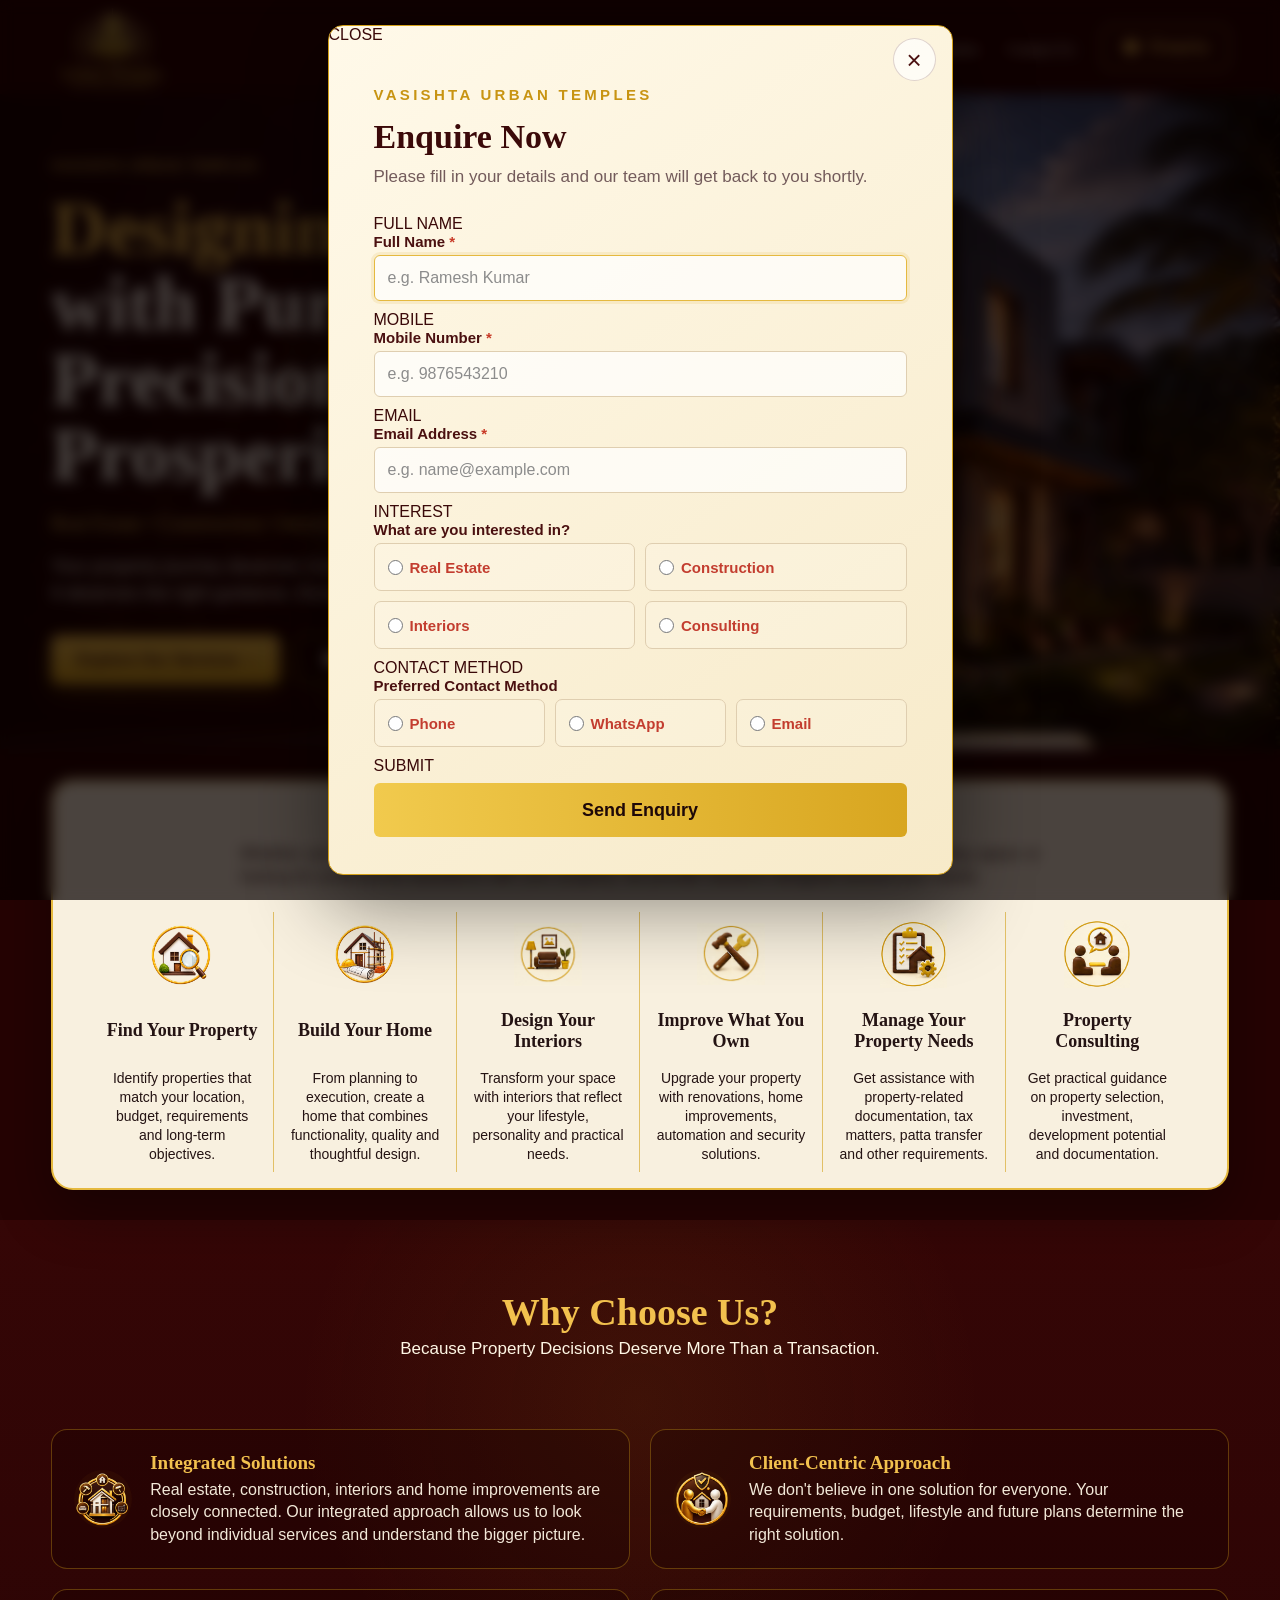
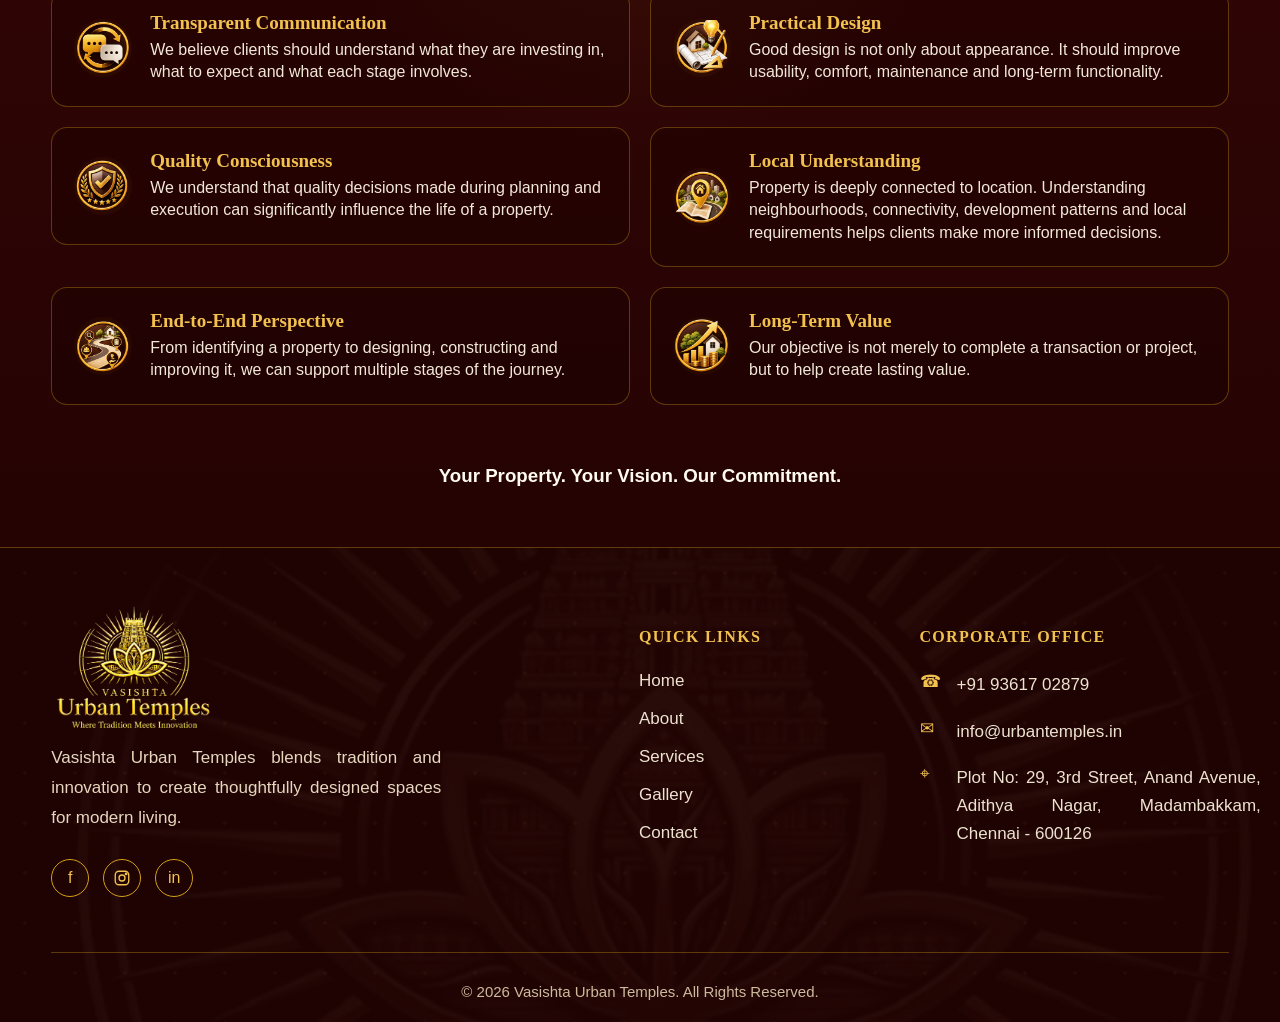
==== commit 6699ecf3: "Updated Commit" ====
--- a/index.html
+++ b/index.html
@@ -335,6 +335,196 @@
     </div>
 
   </footer>
+
+
+
+
+
+
+<!--   
+
+  =========================================
+     AUTO ENQUIRY MODAL
+========================================= -->
+
+<div id="enquiryModal" class="enquiry-modal" aria-hidden="true">
+
+    <div class="enquiry-backdrop"></div>
+
+    <div class="enquiry-box" role="dialog" aria-modal="true"
+         aria-labelledby="enquiryTitle">
+
+        CLOSE
+        <button
+            type="button"
+            class="enquiry-close"
+            id="closeEnquiry"
+            aria-label="Close enquiry form">
+            ×
+        </button>
+
+        <div class="enquiry-content">
+
+            <span class="enquiry-eyebrow">
+                VASISHTA URBAN TEMPLES
+            </span>
+
+            <h2 id="enquiryTitle">
+                Enquire Now
+            </h2>
+
+            <p class="enquiry-intro">
+                Please fill in your details and our team will get back to you shortly.
+            </p>
+
+
+            <form 
+            id="homeEnquiryForm"
+            action="https://formspree.io/f/xvkpazqr"
+            method="POST">
+
+                FULL NAME 
+                <div class="enquiry-field">
+                    <label for="enquiryName">
+                        Full Name <span>*</span>
+                    </label>
+
+                    <input
+    type="text"
+    id="enquiryName"
+    name="name"
+    placeholder="e.g. Ramesh Kumar"
+    required>
+                </div>
+
+
+                MOBILE 
+                <div class="enquiry-field">
+                    <label for="enquiryPhone">
+                        Mobile Number <span>*</span>
+                    </label>
+
+                    <input
+    type="tel"
+    id="enquiryPhone"
+    name="phone"
+    placeholder="e.g. 9876543210"
+    required>
+                </div>
+
+
+                EMAIL
+                <div class="enquiry-field">
+                    <label for="enquiryEmail">
+                        Email Address <span>*</span>
+                    </label>
+
+                    <input
+    type="email"
+    id="enquiryEmail"
+    name="email"
+    placeholder="e.g. name@example.com"
+    required>
+                </div>
+
+
+                INTEREST
+                <div class="enquiry-field">
+
+                    <label>
+                        What are you interested in?
+                    </label>
+
+                    <div class="enquiry-options enquiry-options-2">
+
+                        <label class="enquiry-option">
+                            <input
+                                type="radio"
+                                name="interest"
+                                value="Real Estate">
+                            <span>Real Estate</span>
+                        </label>
+
+                        <label class="enquiry-option">
+                            <input
+                                type="radio"
+                                name="interest"
+                                value="Construction">
+                            <span>Construction</span>
+                        </label>
+
+                        <label class="enquiry-option">
+                            <input
+                                type="radio"
+                                name="interest"
+                                value="Interiors">
+                            <span>Interiors</span>
+                        </label>
+
+                        <label class="enquiry-option">
+                            <input
+                                type="radio"
+                                name="interest"
+                                value="Consulting">
+                            <span>Consulting</span>
+                        </label>
+
+                    </div>
+
+                </div>
+
+
+                CONTACT METHOD
+                <div class="enquiry-field">
+
+                    <label>
+                        Preferred Contact Method
+                    </label>
+
+                    <div class="enquiry-options enquiry-options-3">
+
+                        <label class="enquiry-option">
+                            <input
+                                type="radio"
+                                name="contactMethod"
+                                value="Phone">
+                            <span>Phone</span>
+                        </label>
+
+                        <label class="enquiry-option">
+                            <input
+                                type="radio"
+                                name="contactMethod"
+                                value="WhatsApp">
+                            <span>WhatsApp</span>
+                        </label>
+
+                        <label class="enquiry-option">
+                            <input
+                                type="radio"
+                                name="contactMethod"
+                                value="Email">
+                            <span>Email</span>
+                        </label>
+
+                    </div>
+
+                </div>
+
+
+                SUBMIT
+                <button type="submit" class="enquiry-submit">
+                    Send Enquiry
+                </button>
+
+            </form>
+
+        </div>
+
+    </div>
+
+</div> 
+
   <script src="js/script.js"></script>
 </body>
 
--- a/css/style.css
+++ b/css/style.css
@@ -502,7 +502,7 @@
 }
 
 .page-hero-image {
-    border: 1px solid var(--gold);
+    /* border: 1px solid var(--gold); */
     padding: 8px;
     border-radius: 14px;
 }
@@ -3004,4 +3004,561 @@
     .property-action-card {
         width: 100% !important;
     }
+}
+
+/* PROPERTY ACTION CARDS - ALIGNMENT */
+
+.property-action-card {
+    text-align: left;
+}
+
+/* Center the logo */
+.property-action-card .property-action-icon {
+    margin-left: auto !important;
+    margin-right: auto !important;
+}
+
+/* Center the small heading */
+.property-action-card .eyebrow {
+    width: 100%;
+    text-align: center !important;
+}
+
+/* Center the main heading */
+.property-action-card h3 {
+    width: 100%;
+    text-align: center !important;
+}
+
+/* Justify the description */
+.property-action-card p {
+    width: 100%;
+    text-align: justify !important;
+    text-align-last: left;
+}
+
+/* =========================================
+   SERVICES CARDS - CENTER + JUSTIFY
+========================================= */
+
+.service-card {
+    text-align: left;
+}
+
+/* Center the logo */
+.service-card .service-icon {
+    margin-left: auto !important;
+    margin-right: auto !important;
+}
+
+/* Center the main heading */
+.service-card h3 {
+    width: 100%;
+    text-align: center !important;
+}
+
+/* Center the smaller gold heading */
+.service-card h4 {
+    width: 100%;
+    text-align: center !important;
+}
+
+/* Justify the description */
+.service-card p {
+    width: 100%;
+    text-align: justify !important;
+    text-align-last: left;
+}
+
+/* Center image/logo inside the circle */
+.service-card .service-icon img {
+    display: block;
+    margin: 0 auto;
+    object-fit: contain;
+}
+
+/* =========================================
+   COMPLETE YOUR SPACE - ALIGNMENT
+========================================= */
+
+.service-extension-card {
+    text-align: left;
+}
+
+/* Center the logo */
+.service-extension-card .service-extension-icon {
+    margin-left: auto !important;
+    margin-right: auto !important;
+}
+
+/* Center the heading */
+.service-extension-card h3 {
+    width: 100%;
+    text-align: center !important;
+}
+
+/* Justify the description */
+.service-extension-card p {
+    width: 100%;
+    text-align: justify !important;
+    text-align-last: left;
+}
+
+/* Center the image inside the icon area */
+.service-extension-card .service-extension-icon img {
+    display: block;
+    margin: 0 auto;
+    object-fit: contain;
+}
+
+/* =========================================
+   AUTO ENQUIRY MODAL
+========================================= */
+
+.enquiry-modal {
+    position: fixed;
+    inset: 0;
+    z-index: 9999;
+
+    display: none;
+
+    align-items: center;
+    justify-content: center;
+
+    padding: 25px;
+
+    opacity: 0;
+    visibility: hidden;
+
+    transition:
+        opacity .25s ease,
+        visibility .25s ease;
+}
+
+.enquiry-modal.open {
+    display: flex;
+    opacity: 1;
+    visibility: visible;
+}
+
+
+/* BACKGROUND */
+
+.enquiry-backdrop {
+    position: absolute;
+    inset: 0;
+
+    background:
+        rgba(8, 0, 0, .72);
+
+    backdrop-filter: blur(7px);
+    -webkit-backdrop-filter: blur(7px);
+}
+
+
+/* MODAL BOX */
+
+.enquiry-box {
+    position: relative;
+    z-index: 2;
+
+    width: min(625px, 100%);
+
+    max-height: calc(100vh - 50px);
+
+    overflow-y: auto;
+
+    background:
+        linear-gradient(
+            145deg,
+            #fff9e9,
+            #f7eac9
+        );
+
+    border: 1px solid var(--gold);
+
+    border-radius: 15px;
+
+    box-shadow:
+        0 30px 80px rgba(0, 0, 0, .45);
+
+    color: #3a0909;
+}
+
+
+/* CONTENT */
+
+.enquiry-content {
+    padding: 42px 45px 38px;
+}
+
+
+/* EYEBROW */
+
+.enquiry-eyebrow {
+    display: block;
+
+    margin-bottom: 14px;
+
+    color: #c89412;
+
+    font-size: 15px;
+    font-weight: 800;
+
+    letter-spacing: .22em;
+}
+
+
+/* HEADING */
+
+.enquiry-content h2 {
+    margin: 0 0 8px;
+
+    color: #3b0909;
+
+    font-family: Georgia, serif;
+
+    font-size: 34px;
+    line-height: 1.15;
+}
+
+
+/* DESCRIPTION */
+
+.enquiry-intro {
+    margin: 0 0 25px;
+
+    color: #735b5b;
+
+    font-size: 17px;
+    line-height: 1.55;
+}
+
+
+/* CLOSE BUTTON */
+
+.enquiry-close {
+    position: absolute;
+
+    top: 12px;
+    right: 16px;
+
+    width: 43px;
+    height: 43px;
+
+    display: grid;
+    place-items: center;
+
+    border: 1px solid rgba(80, 25, 25, .18);
+
+    border-radius: 50%;
+
+    background: rgba(255,255,255,.7);
+
+    color: #4b1010;
+
+    font-size: 26px;
+    line-height: 1;
+
+    cursor: pointer;
+
+    transition: .2s ease;
+}
+
+.enquiry-close:hover {
+    background: #fff;
+    transform: rotate(90deg);
+}
+
+
+/* FIELD */
+
+.enquiry-field {
+    margin-bottom: 10px;
+}
+
+
+/* LABEL */
+
+.enquiry-field > label {
+    display: block;
+
+    margin-bottom: 5px;
+
+    color: #4a1010;
+
+    font-size: 15px;
+    font-weight: 700;
+}
+
+.enquiry-field > label span {
+    color: #c83a27;
+}
+
+
+/* INPUT */
+
+.enquiry-field input[type="text"],
+.enquiry-field input[type="tel"],
+.enquiry-field input[type="email"] {
+    width: 100%;
+
+    height: 46px;
+
+    padding: 0 13px;
+
+    box-sizing: border-box;
+
+    border: 1px solid #dfceb0;
+
+    border-radius: 6px;
+
+    outline: none;
+
+    background: rgba(255,255,255,.72);
+
+    color: #3e1717;
+
+    font-size: 16px;
+
+    transition:
+        border-color .2s ease,
+        box-shadow .2s ease;
+}
+
+.enquiry-field input:focus {
+    border-color: var(--gold-2);
+
+    box-shadow:
+        0 0 0 3px rgba(212,160,23,.13);
+}
+
+.enquiry-field input::placeholder {
+    color: #8c8c8c;
+}
+
+
+/* RADIO GROUP */
+
+.enquiry-options {
+    display: grid;
+
+    gap: 10px;
+}
+
+
+/* 2 COLUMN */
+
+.enquiry-options-2 {
+    grid-template-columns: repeat(2, 1fr);
+}
+
+
+/* 3 COLUMN */
+
+.enquiry-options-3 {
+    grid-template-columns: repeat(3, 1fr);
+}
+
+
+/* OPTION BOX */
+
+.enquiry-option {
+    min-height: 48px;
+
+    box-sizing: border-box;
+
+    display: flex;
+    align-items: center;
+
+    gap: 7px;
+
+    padding: 10px 13px;
+
+    border: 1px solid #dfceb0;
+
+    border-radius: 7px;
+
+    background: rgba(255,255,255,.15);
+
+    cursor: pointer;
+
+    color: #c33d2f;
+
+    font-size: 15px;
+    font-weight: 700;
+}
+
+.enquiry-option input {
+    width: 15px;
+    height: 15px;
+
+    margin: 0;
+
+    accent-color: #d6a61f;
+}
+
+.enquiry-option:hover {
+    border-color: var(--gold-2);
+
+    background: rgba(255,255,255,.3);
+}
+
+
+/* SUBMIT */
+
+.enquiry-submit {
+    width: 100%;
+
+    height: 54px;
+
+    margin-top: 8px;
+
+    border: 0;
+
+    border-radius: 6px;
+
+    background:
+        linear-gradient(
+            90deg,
+            #f1ca4d,
+            #d8a620
+        );
+
+    color: #1e0808;
+
+    font-size: 18px;
+    font-weight: 800;
+
+    cursor: pointer;
+
+    transition:
+        transform .2s ease,
+        box-shadow .2s ease;
+}
+
+.enquiry-submit:hover {
+    transform: translateY(-2px);
+
+    box-shadow:
+        0 10px 25px rgba(170,120,0,.25);
+}
+
+
+/* =========================================
+   MOBILE
+========================================= */
+
+@media (max-width: 620px) {
+
+    .enquiry-modal {
+        padding: 0;
+    }
+
+    .enquiry-box {
+        width: calc(100% - 112px);
+
+        max-width: 353px;
+
+        max-height: calc(100vh - 110px);
+
+        border-radius: 13px;
+    }
+
+    .enquiry-content {
+        padding: 29px 17px 20px;
+    }
+
+    .enquiry-close {
+        top: 14px;
+        right: 14px;
+
+        width: 33px;
+        height: 33px;
+
+        font-size: 21px;
+    }
+
+    .enquiry-eyebrow {
+        margin-bottom: 11px;
+
+        font-size: 10px;
+        letter-spacing: .22em;
+
+        padding-right: 35px;
+    }
+
+    .enquiry-content h2 {
+        font-size: 23px;
+
+        margin-bottom: 5px;
+    }
+
+    .enquiry-intro {
+        font-size: 13px;
+        line-height: 1.45;
+
+        margin-bottom: 18px;
+    }
+
+    .enquiry-field {
+        margin-bottom: 8px;
+    }
+
+    .enquiry-field > label {
+        font-size: 11px;
+        margin-bottom: 4px;
+    }
+
+    .enquiry-field input[type="text"],
+    .enquiry-field input[type="tel"],
+    .enquiry-field input[type="email"] {
+        height: 34px;
+
+        padding: 0 9px;
+
+        font-size: 12px;
+
+        border-radius: 5px;
+    }
+
+    .enquiry-options {
+        gap: 8px;
+    }
+
+    .enquiry-option {
+        min-height: 36px;
+
+        padding: 7px 9px;
+
+        gap: 5px;
+
+        border-radius: 5px;
+
+        font-size: 11px;
+    }
+
+    .enquiry-option input {
+        width: 13px;
+        height: 13px;
+    }
+
+    .enquiry-options-2 {
+        grid-template-columns: repeat(2, 1fr);
+    }
+
+    .enquiry-options-3 {
+        grid-template-columns: 1fr;
+        gap: 7px;
+    }
+
+    .enquiry-submit {
+        height: 38px;
+
+        margin-top: 5px;
+
+        font-size: 13px;
+
+        border-radius: 4px;
+    }
 }
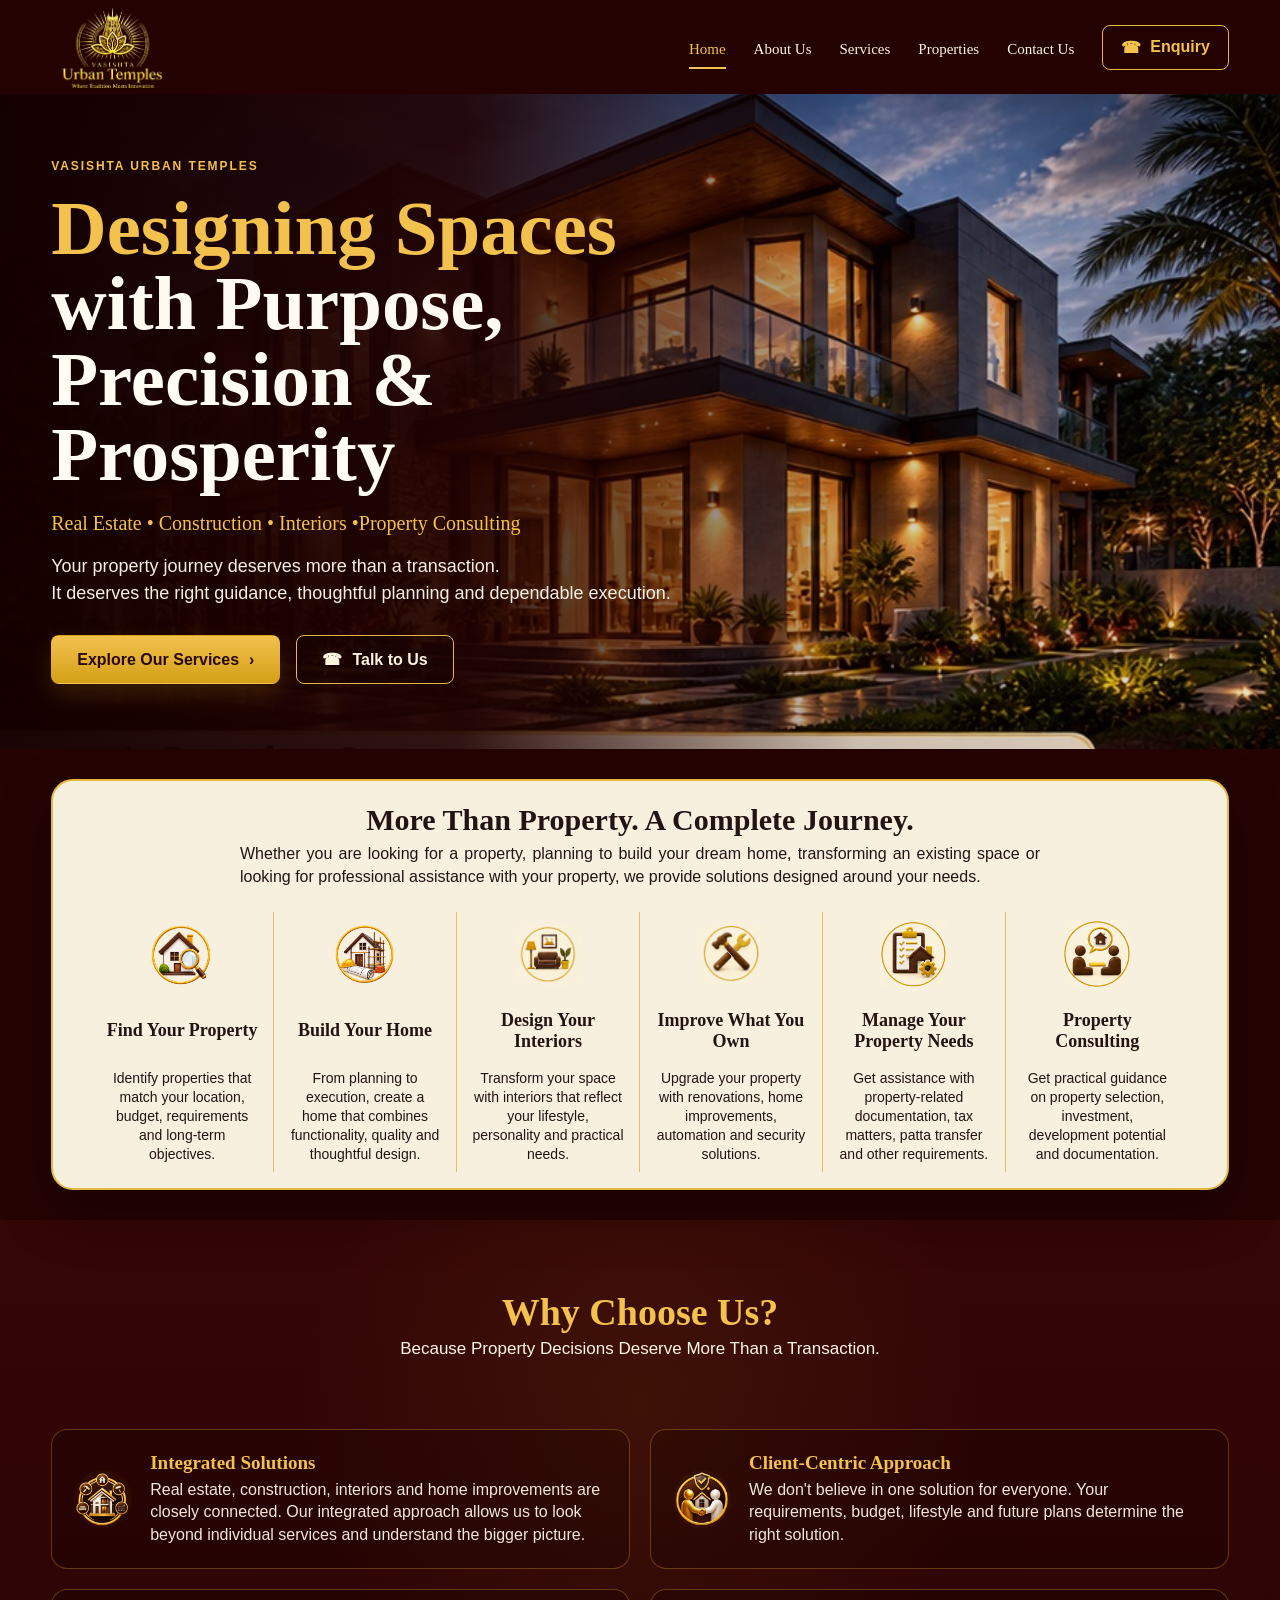
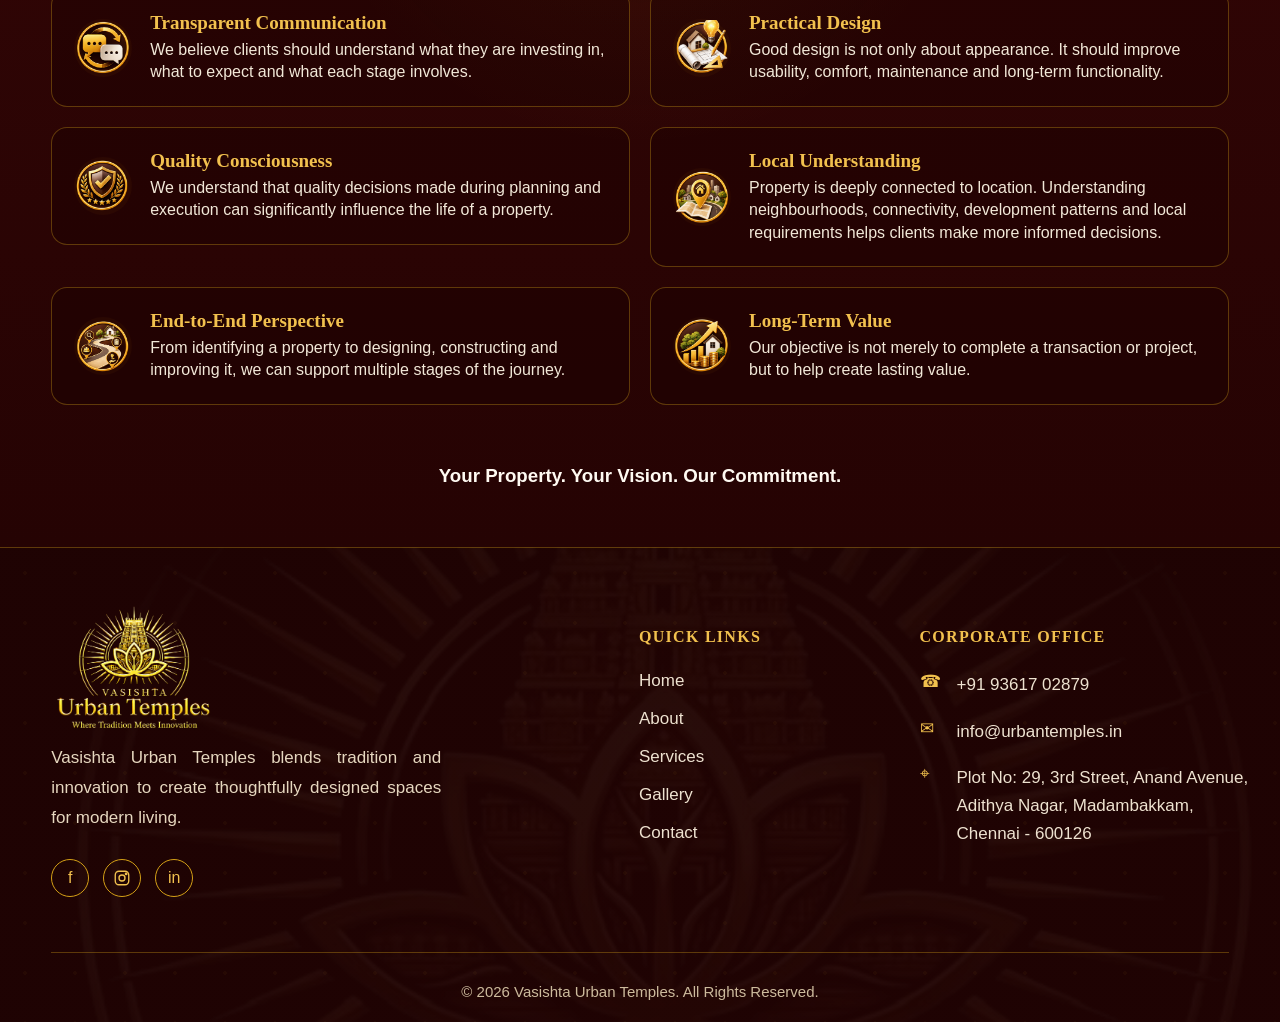
==== commit 68f341dc: "updated" ====
--- a/index.html
+++ b/index.html
@@ -314,8 +314,8 @@
         <div class="footer-contact-item">
           <span>⌖</span>
           <p>
-            Plot No: 29, 3rd Street, Anand Avenue,
-            Adithya Nagar, Madambakkam,
+            Plot No: 29, 3rd Street, Anand Avenue,<br>
+            Adithya Nagar, Madambakkam,<br>
             Chennai - 600126
           </p>
         </div>
@@ -341,189 +341,119 @@
 
 
 
-<!--   
+  <!--   
 
   =========================================
      AUTO ENQUIRY MODAL
 ========================================= -->
 
-<div id="enquiryModal" class="enquiry-modal" aria-hidden="true">
+  <!-- <div id="enquiryModal" class="enquiry-modal" aria-hidden="true">
 
     <div class="enquiry-backdrop"></div>
 
-    <div class="enquiry-box" role="dialog" aria-modal="true"
-         aria-labelledby="enquiryTitle">
-
-        CLOSE
-        <button
-            type="button"
-            class="enquiry-close"
-            id="closeEnquiry"
-            aria-label="Close enquiry form">
-            ×
-        </button>
-
-        <div class="enquiry-content">
-
-            <span class="enquiry-eyebrow">
-                VASISHTA URBAN TEMPLES
-            </span>
-
-            <h2 id="enquiryTitle">
-                Enquire Now
-            </h2>
-
-            <p class="enquiry-intro">
-                Please fill in your details and our team will get back to you shortly.
-            </p>
-
-
-            <form 
-            id="homeEnquiryForm"
-            action="https://formspree.io/f/xvkpazqr"
-            method="POST">
-
-                FULL NAME 
-                <div class="enquiry-field">
-                    <label for="enquiryName">
-                        Full Name <span>*</span>
-                    </label>
-
-                    <input
-    type="text"
-    id="enquiryName"
-    name="name"
-    placeholder="e.g. Ramesh Kumar"
-    required>
-                </div>
-
-
-                MOBILE 
-                <div class="enquiry-field">
-                    <label for="enquiryPhone">
-                        Mobile Number <span>*</span>
-                    </label>
-
-                    <input
-    type="tel"
-    id="enquiryPhone"
-    name="phone"
-    placeholder="e.g. 9876543210"
-    required>
-                </div>
-
-
-                EMAIL
-                <div class="enquiry-field">
-                    <label for="enquiryEmail">
-                        Email Address <span>*</span>
-                    </label>
-
-                    <input
-    type="email"
-    id="enquiryEmail"
-    name="email"
-    placeholder="e.g. name@example.com"
-    required>
-                </div>
-
-
-                INTEREST
-                <div class="enquiry-field">
-
-                    <label>
-                        What are you interested in?
-                    </label>
-
-                    <div class="enquiry-options enquiry-options-2">
-
-                        <label class="enquiry-option">
-                            <input
-                                type="radio"
-                                name="interest"
-                                value="Real Estate">
-                            <span>Real Estate</span>
-                        </label>
-
-                        <label class="enquiry-option">
-                            <input
-                                type="radio"
-                                name="interest"
-                                value="Construction">
-                            <span>Construction</span>
-                        </label>
-
-                        <label class="enquiry-option">
-                            <input
-                                type="radio"
-                                name="interest"
-                                value="Interiors">
-                            <span>Interiors</span>
-                        </label>
-
-                        <label class="enquiry-option">
-                            <input
-                                type="radio"
-                                name="interest"
-                                value="Consulting">
-                            <span>Consulting</span>
-                        </label>
-
-                    </div>
-
-                </div>
-
-
-                CONTACT METHOD
-                <div class="enquiry-field">
-
-                    <label>
-                        Preferred Contact Method
-                    </label>
-
-                    <div class="enquiry-options enquiry-options-3">
-
-                        <label class="enquiry-option">
-                            <input
-                                type="radio"
-                                name="contactMethod"
-                                value="Phone">
-                            <span>Phone</span>
-                        </label>
-
-                        <label class="enquiry-option">
-                            <input
-                                type="radio"
-                                name="contactMethod"
-                                value="WhatsApp">
-                            <span>WhatsApp</span>
-                        </label>
-
-                        <label class="enquiry-option">
-                            <input
-                                type="radio"
-                                name="contactMethod"
-                                value="Email">
-                            <span>Email</span>
-                        </label>
-
-                    </div>
-
-                </div>
-
-
-                SUBMIT
-                <button type="submit" class="enquiry-submit">
-                    Send Enquiry
-                </button>
-
-            </form>
-
-        </div>
-
+    <div class="enquiry-box" role="dialog" aria-modal="true" aria-labelledby="enquiryTitle">
+
+      <button type="button" class="enquiry-close" id="closeEnquiry" aria-label="Close enquiry form">
+        ×
+      </button>
+
+      <div class="enquiry-content">
+
+        <span class="enquiry-eyebrow">
+          VASISHTA URBAN TEMPLES
+        </span>
+
+        <h2 id="enquiryTitle">
+          Enquire Now
+        </h2>
+
+        <p class="enquiry-intro">
+          Please fill in your details and our team will get back to you shortly.
+        </p>
+
+
+        <form id="homeEnquiryForm" action="https://formspree.io/f/xvkpazqr" method="POST">
+          <input type="hidden" name="form_type" value="Website Enquiry">
+          <div class="enquiry-field">
+            <label for="enquiryName">
+              Full Name <span>*</span>
+            </label>
+            <input type="text" id="enquiryName" name="name" placeholder="e.g. Ramesh Kumar" required>
+          </div>
+
+          <div class="enquiry-field">
+            <label for="enquiryPhone">
+              Mobile Number <span>*</span>
+            </label>
+            <input type="tel" id="enquiryPhone" name="phone" placeholder="e.g. 9876543210" required>
+          </div>
+
+          <div class="enquiry-field">
+            <label for="enquiryEmail">
+              Email Address <span>*</span>
+            </label>
+            <input type="email" id="enquiryEmail" name="email" placeholder="e.g. name@example.com" required>
+          </div>
+
+          <div class="enquiry-field">
+            <label>
+              What are you interested in?
+            </label>
+            <div class="enquiry-options enquiry-options-2">
+
+              <label class="enquiry-option">
+                <input type="radio" name="interest" value="Real Estate">
+                <span>Real Estate</span>
+              </label>
+
+              <label class="enquiry-option">
+                <input type="radio" name="interest" value="Construction">
+                <span>Construction</span>
+              </label>
+
+              <label class="enquiry-option">
+                <input type="radio" name="interest" value="Interiors">
+                <span>Interiors</span>
+              </label>
+
+              <label class="enquiry-option">
+                <input type="radio" name="interest" value="Consulting">
+                <span>Consulting</span>
+              </label>
+            </div>
+          </div>
+
+          <div class="enquiry-field">
+
+            <label>
+              Preferred Contact Method
+            </label>
+            <div class="enquiry-options enquiry-options-3">
+              <label class="enquiry-option">
+                <input type="radio" name="contactMethod" value="Phone">
+                <span>Phone</span>
+              </label>
+
+              <label class="enquiry-option">
+                <input type="radio" name="contactMethod" value="WhatsApp">
+                <span>WhatsApp</span>
+              </label>
+
+              <label class="enquiry-option">
+                <input type="radio" name="contactMethod" value="Email">
+                <span>Email</span>
+              </label>
+            </div>
+          </div>
+
+          <button type="submit" class="enquiry-submit">
+            Send Enquiry
+          </button>
+
+        </form>
+      </div>
     </div>
-
-</div> 
+  </div> -->
 
   <script src="js/script.js"></script>
 </body>
--- a/css/style.css
+++ b/css/style.css
@@ -478,7 +478,9 @@
    PAGE HERO / COMMON COMPONENTS
    ============================================================ */
 .page-hero {
-    padding: 55px 0 60px;
+    min-height: calc(100vh - 100px);
+    padding: 10px 0 70px;
+    box-sizing: border-box;
     background: linear-gradient(180deg, #420808, #250303);
 }
 
@@ -487,6 +489,7 @@
     grid-template-columns: 1fr .92fr;
     gap: 42px;
     align-items: center;
+    transform: translateY(35px);
 }
 
 .page-hero h1 {
@@ -1834,11 +1837,16 @@
 }
 
 .lightbox figure img {
-    max-height: 76vh;
-    width: auto;
-    max-width: 100%;
-    object-fit: contain;
+    width: min(1100px, 86vw);
+    height: min(480px, 76vh);
+
+    object-fit: cover;
+    object-position: center;
+
+    display: block;
+
     border: 1px solid var(--gold);
+
     box-shadow: 0 28px 70px rgba(0, 0, 0, .5);
 }
 
@@ -2188,9 +2196,14 @@
     }
 
     .hero-copy {
+        margin-top: -107px;
         width: 100%;
-        padding: 75px 0 50px;
-    }
+        padding: 0 0 50px;
+    }
+
+    .hero-copy > *:first-child {
+    margin-top: 0 !important;
+}
 
     .hero h1 {
         font-size: 52px;
@@ -3119,17 +3132,12 @@
     position: fixed;
     inset: 0;
     z-index: 9999;
-
     display: none;
-
     align-items: center;
     justify-content: center;
-
     padding: 25px;
-
     opacity: 0;
     visibility: hidden;
-
     transition:
         opacity .25s ease,
         visibility .25s ease;
@@ -3147,7 +3155,6 @@
 .enquiry-backdrop {
     position: absolute;
     inset: 0;
-
     background:
         rgba(8, 0, 0, .72);
 
@@ -3161,13 +3168,10 @@
 .enquiry-box {
     position: relative;
     z-index: 2;
-
-    width: min(625px, 100%);
-
-    max-height: calc(100vh - 50px);
-
-    overflow-y: auto;
-
+    width: min(460px, 100%);
+    max-height: none;
+    /* max-height: calc(100vh - 50px); */
+    overflow: hidden;
     background:
         linear-gradient(
             145deg,
@@ -3176,12 +3180,9 @@
         );
 
     border: 1px solid var(--gold);
-
     border-radius: 15px;
-
     box-shadow:
         0 30px 80px rgba(0, 0, 0, .45);
-
     color: #3a0909;
 }
 
@@ -3189,7 +3190,7 @@
 /* CONTENT */
 
 .enquiry-content {
-    padding: 42px 45px 38px;
+    padding: 28px 32px 26px;
 }
 
 
@@ -3197,62 +3198,43 @@
 
 .enquiry-eyebrow {
     display: block;
-
     margin-bottom: 14px;
-
     color: #c89412;
-
     font-size: 15px;
     font-weight: 800;
-
     letter-spacing: .22em;
 }
 
 
 /* HEADING */
-
 .enquiry-content h2 {
     margin: 0 0 8px;
-
     color: #3b0909;
-
     font-family: Georgia, serif;
-
-    font-size: 34px;
+    font-size: 30px;
     line-height: 1.15;
 }
 
-
 /* DESCRIPTION */
-
 .enquiry-intro {
     margin: 0 0 25px;
-
     color: #735b5b;
-
-    font-size: 17px;
+    font-size: 15px;
     line-height: 1.55;
-}
-
+    margin-bottom: 18px;
+}
 
 /* CLOSE BUTTON */
-
 .enquiry-close {
     position: absolute;
-
     top: 12px;
     right: 16px;
-
     width: 43px;
     height: 43px;
-
     display: grid;
     place-items: center;
-
     border: 1px solid rgba(80, 25, 25, .18);
-
     border-radius: 50%;
-
     background: rgba(255,255,255,.7);
 
     color: #4b1010;
@@ -3274,7 +3256,7 @@
 /* FIELD */
 
 .enquiry-field {
-    margin-bottom: 10px;
+    margin-bottom: 7px;
 }
 
 
@@ -3302,25 +3284,15 @@
 .enquiry-field input[type="tel"],
 .enquiry-field input[type="email"] {
     width: 100%;
-
-    height: 46px;
-
+    height: 40px;
     padding: 0 13px;
-
     box-sizing: border-box;
-
     border: 1px solid #dfceb0;
-
     border-radius: 6px;
-
     outline: none;
-
     background: rgba(255,255,255,.72);
-
     color: #3e1717;
-
     font-size: 16px;
-
     transition:
         border-color .2s ease,
         box-shadow .2s ease;
@@ -3561,4 +3533,112 @@
 
         border-radius: 4px;
     }
-}+}
+
+/* REDUCE ENQUIRY FORM FONT SIZE - DESKTOP */
+
+.enquiry-eyebrow {
+    font-size: 13px !important;
+}
+
+.enquiry-content h2 {
+    font-size: 28px !important;
+}
+
+.enquiry-intro {
+    font-size: 14px !important;
+}
+
+.enquiry-field > label {
+    font-size: 13px !important;
+}
+
+.enquiry-field input[type="text"],
+.enquiry-field input[type="tel"],
+.enquiry-field input[type="email"] {
+    font-size: 14px !important;
+}
+
+.enquiry-option {
+    font-size: 13px !important;
+}
+
+.enquiry-submit {
+    font-size: 16px !important;
+}
+
+/* DESKTOP - WIDER PROPERTY ACTION CARDS */
+@media (min-width: 901px) {
+
+    .property-actions-grid {
+        grid-template-columns: repeat(2, 430px) !important;
+        justify-content: center !important;
+        gap: 40px !important;
+        width: 100% !important;
+        max-width: 1000px !important;
+        margin: 0 auto !important;
+    }
+
+    .property-action-card {
+        width: 430px !important;
+        box-sizing: border-box;
+    }
+
+}
+
+@media (max-width: 900px) {
+    .hero {
+        min-height: 890px;
+    }
+
+    .hero-image {
+        height: 100%;
+        min-height: 760px;
+        background-size: cover;
+        background-position: 68% center;
+    }
+}
+
+@media (max-width: 900px) {
+
+    .hero {
+        min-height: 100vh !important;
+        height: 100vh !important;
+        overflow: hidden;
+    }
+
+    .hero-image {
+        position: absolute !important;
+        inset: 0 !important;
+
+        width: 100% !important;
+        height: 100% !important;
+
+        background-size: cover !important;
+        background-position: 68% center !important;
+    }
+
+    .hero-overlay {
+        position: absolute !important;
+        inset: 0 !important;
+    }
+
+    .hero-copy {
+        position: relative;
+        z-index: 3;
+    }
+}
+
+
+@media (max-width: 620px) {
+
+    .hero {
+        align-items: flex-start !important;
+    }
+
+    .hero-copy {
+        padding-top: 20px !important;
+        padding-bottom: 50px !important;
+    }
+
+} 
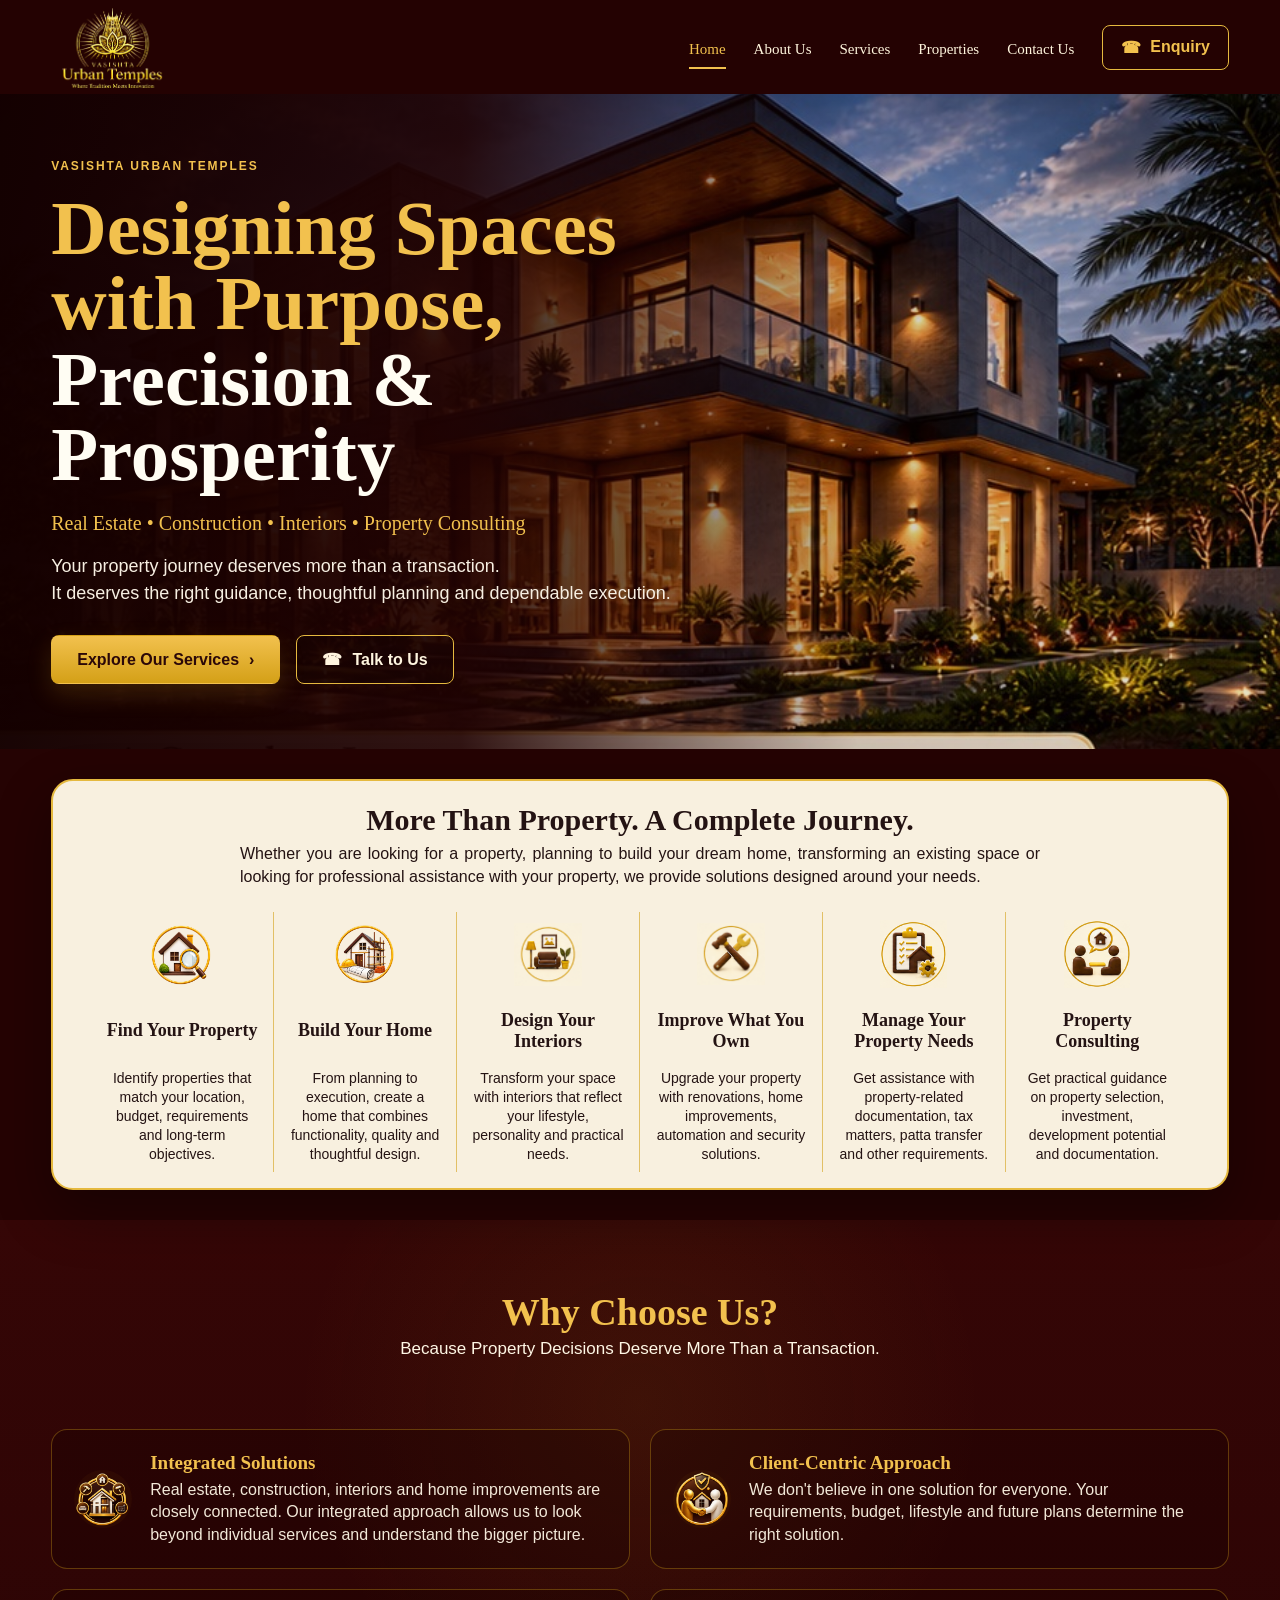
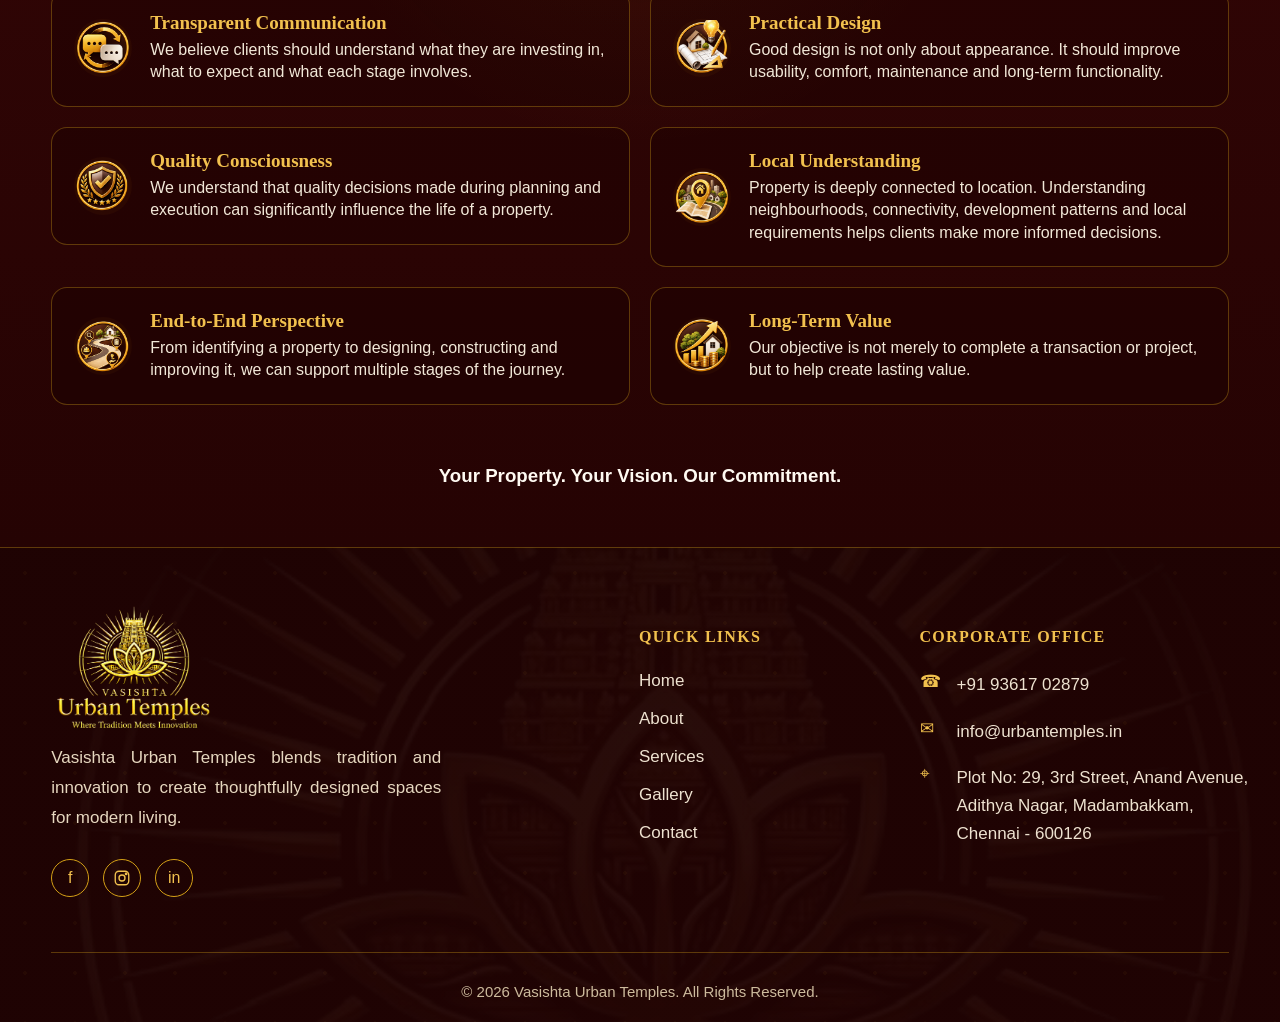
==== commit 6a4c688f: "Updated Mobile Responsive" ====
--- a/index.html
+++ b/index.html
@@ -5,6 +5,7 @@
   <meta charset="utf-8">
   <meta name="viewport" content="width=device-width, initial-scale=1">
   <title>Vasishta Urban Temples | Real Estate, Construction & Interiors</title>
+  <link rel="icon" type="image/png" href="assets/images/vasishta-urban-temples-logo-exact-copy.png">
   <meta name="description"
     content="Vasishta Urban Temples brings together real estate, construction, interiors, property consulting and home improvement solutions under one roof.">
   <link rel="stylesheet" href="css/style.css">
@@ -39,8 +40,27 @@
       <div class="container hero-content reveal">
         <div class="hero-copy">
           <div class="eyebrow">Vasishta Urban Temples</div>
-          <h1><span>Designing Spaces</span><br>with Purpose,<br><b>Precision &amp; Prosperity</b></h1>
-          <div class="hero-services">Real Estate &bull; Construction &bull; Interiors &bull;Property Consulting</div>
+          <h1 class="hero-title">
+            <span class="desktop-title">
+              Designing Spaces<br>
+              with Purpose,<br>
+              <b>Precision &amp; Prosperity</b>
+            </span>
+
+            <span class="mobile-title">
+              Designing <span class="keep-together">Spaces with</span><br>
+              Purpose,<br>
+              <span class="keep-together">Precision &amp;</span><br>
+              Prosperity
+            </span>
+          </h1>
+
+          <div class="hero-services">
+            <span>Real Estate</span>
+            <span>• Construction</span>
+            <span>• Interiors</span>
+            <span>• Property Consulting</span>
+          </div>
           <p>Your property journey deserves more than a transaction.<br>It deserves the right guidance, thoughtful
             planning and dependable execution.</p>
           <div class="hero-actions"><a class="btn btn-primary" href="services.html">Explore Our Services
--- a/css/style.css
+++ b/css/style.css
@@ -2210,7 +2210,7 @@
     }
 
     .hero-services {
-        font-size: 16px;
+        font-size: 18px;
     }
 
     .hero p {
@@ -2658,8 +2658,9 @@
     }
 
     .journey-grid {
-        grid-template-columns: repeat(3, 1fr);
-        column-gap: 10px;
+        grid-template-columns: repeat(2, 1fr);
+        column-gap: 10px Im !important;
+        row-gap: 10px !important;
     }
 
     .journey-item:nth-child(3) {
@@ -3641,4 +3642,139 @@
         padding-bottom: 50px !important;
     }
 
-} +} 
+
+/* Desktop */
+.mobile-title {
+    display: none;
+}
+
+/* Mobile */
+@media (max-width: 620px) {
+
+    .desktop-title {
+        display: none !important;
+    }
+
+    .hero-title{
+        margin-top: 30px !important;
+        line-height: 1.1 !important;
+        margin-bottom: 25px !important;
+    }
+
+    .mobile-title {
+        display: inline !important;
+    }
+
+
+    .hero-title .mobile-title {
+        white-space: normal;
+    }
+
+    .keep-together {
+        white-space: nowrap !important;
+    }
+
+    .hero-services {
+        margin-left: 5px !important;
+        margin-bottom: 25px !important;
+        margin-right: 0 !important;
+        line-height: 1.3 !important;
+    }
+
+    .hero-services span {
+        white-space: nowrap !important;
+    }
+
+    .hero p{
+        text-align: justify !important;
+        margin-left: 5px !important;
+    }
+
+    .journey {
+        position: relative !important;
+        margin-top: 0px !important;
+        background: var(--maroon-2) !important;
+
+        /* remove any line */
+        border-top: 0 !important;
+        box-shadow: none !important;
+    }
+
+    .journey::before {
+        content: "";
+        position: absolute;
+        /* extend brown area upward */
+        top: -55px;
+        left: 0;
+        right: 0;
+        height: 65px;
+        background: var(--maroon-2);
+
+        /* remove line */
+        border: 0 !important;
+        box-shadow: none !important;
+
+        z-index: 0;
+    }
+
+    .journey > .container {
+        position: relative;
+        z-index: 1;
+    }
+
+    .site-header::after {
+        display: none !important;
+        content: none !important;
+        border: 0 !important;
+        height: 0 !important;
+    }
+
+    .journey {
+        border: 0 !important;
+        border-top: 0 !important;
+        border-bottom: 0 !important;
+        box-shadow: none !important;
+    }
+
+    .journey::before,
+    .journey::after {
+        border: 0 !important;
+        box-shadow: none !important;
+    }
+
+    .journey-panel {
+        margin-top: -50px !important;
+    }
+
+    .journey-item:nth-child(5),
+    .journey-item:nth-child(6) {
+        border-bottom: none !important;
+    }
+
+    .journey-grid {
+        column-gap: 20px !important;
+    }
+
+    .journey-item {
+        position: relative !important;
+        border-bottom: none !important;
+    }
+
+    /* Separate line for each card */
+    .journey-item:nth-child(1)::after,
+    .journey-item:nth-child(2)::after,
+    .journey-item:nth-child(3)::after,
+    .journey-item:nth-child(4)::after {
+        content: "";
+        position: absolute;
+        left: 8px;
+        right: 8px;
+        bottom: -12px;
+
+        height: 1px;
+        background: rgba(212, 160, 23, 0.35);
+    }
+    
+}
+
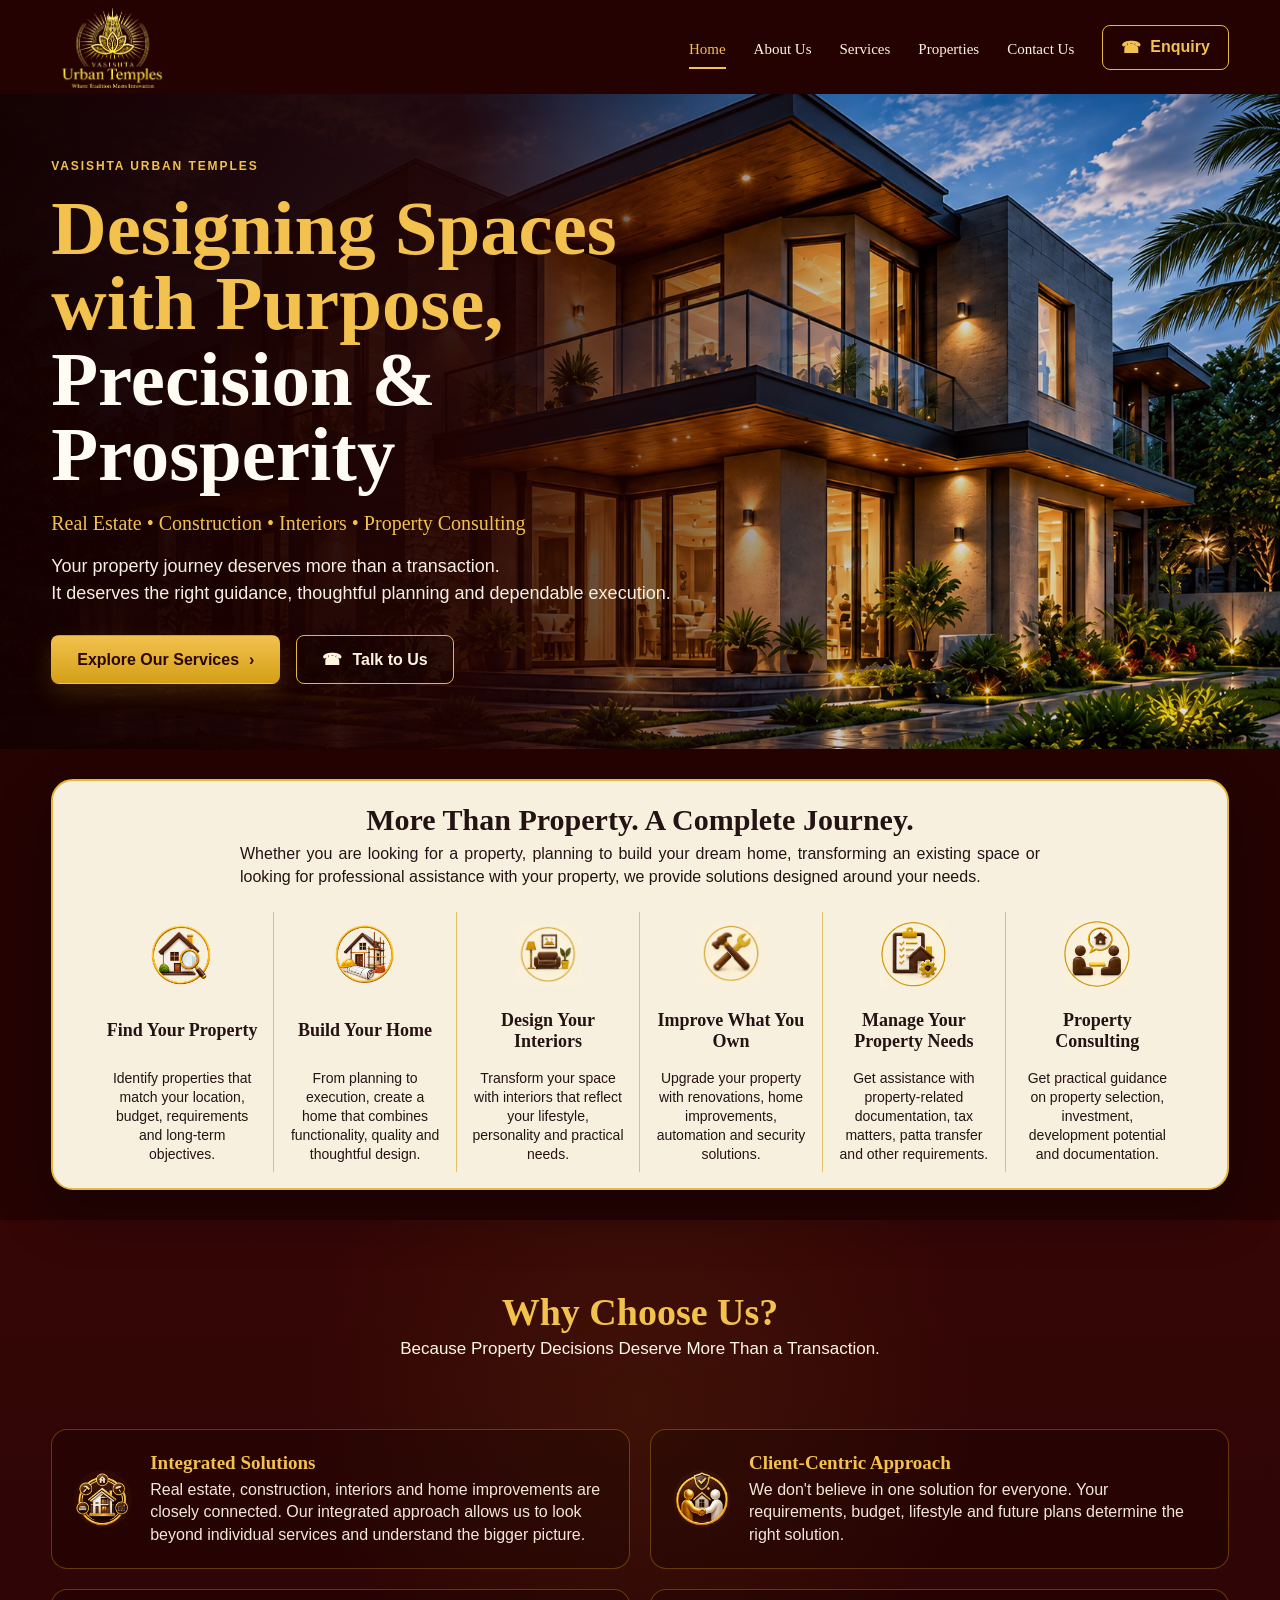
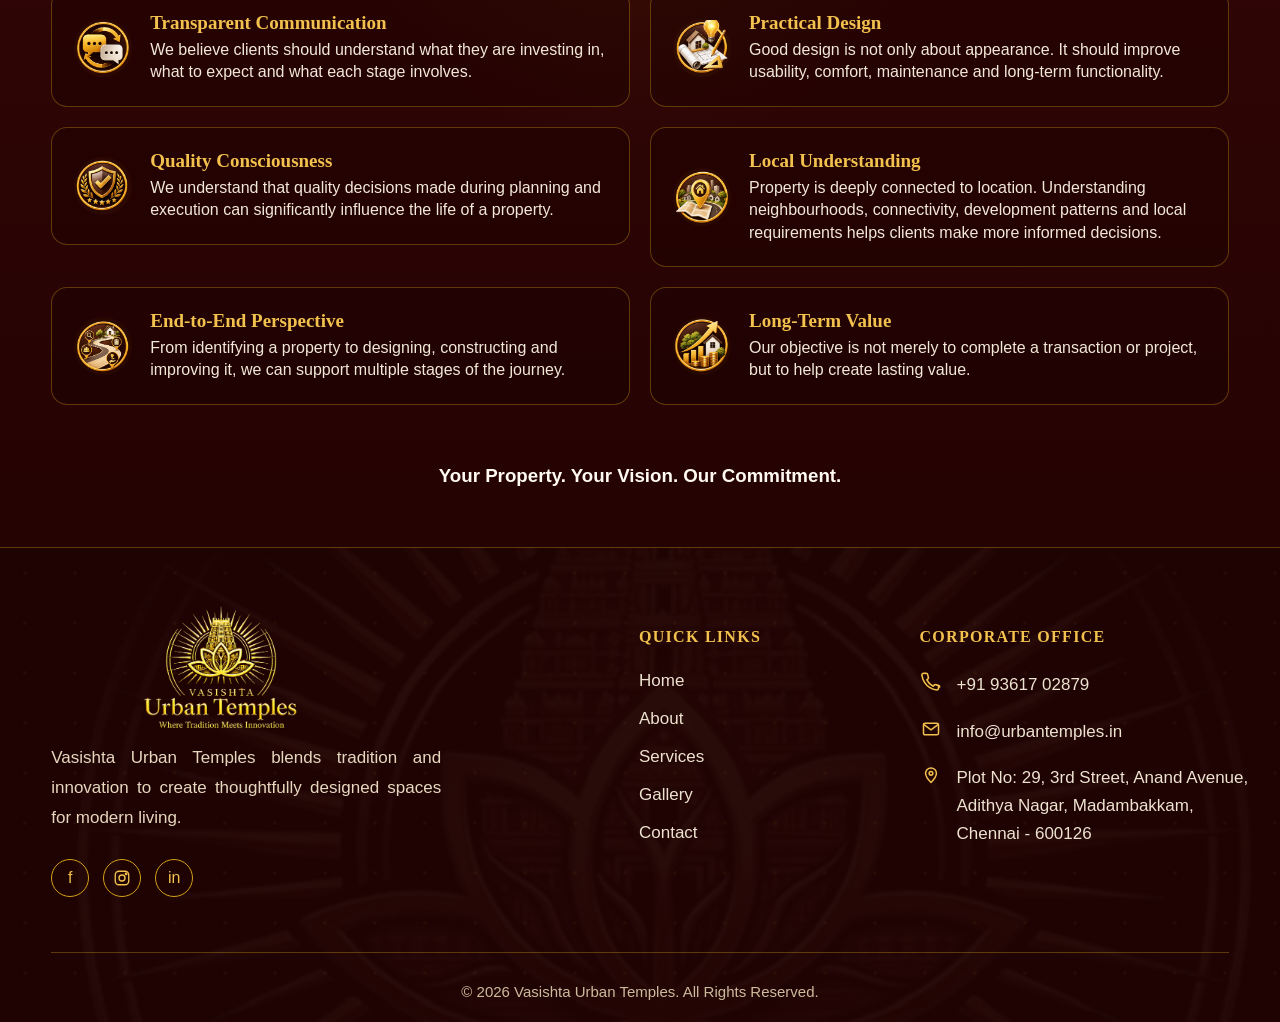
==== commit a5fbb22d: "updated" ====
--- a/index.html
+++ b/index.html
@@ -287,7 +287,7 @@
 
         <div class="socials" aria-label="Social links">
           <a href="#" aria-label="Facebook">f</a>
-          <a href="#" aria-label="Instagram">
+          <a href="#" aria-label="Instagram" class="instagram-icon">
             <svg viewBox="0 0 24 24" aria-hidden="true">
               <rect x="3" y="3" width="18" height="18" rx="5"></rect>
               <circle cx="12" cy="12" r="4"></circle>
@@ -322,17 +322,35 @@
         <h4>CORPORATE OFFICE</h4>
 
         <div class="footer-contact-item">
-          <span>☎</span>
+          <span class="footer-contact-icon phone-icon">
+            <svg viewBox="0 0 24 24" aria-hidden="true">
+              <path
+                d="M21 16.5v3a2 2 0 0 1-2.2 2 19.8 19.8 0 0 1-8.6-3.1 19.4 19.4 0 0 1-6-6A19.8 19.8 0 0 1 1.1 3.8 2 2 0 0 1 3.1 1.6h3a2 2 0 0 1 2 1.7c.1 1 .4 1.9.7 2.8a2 2 0 0 1-.5 2.1L7 9.5a16 16 0 0 0 7.5 7.5l1.3-1.3a2 2 0 0 1 2.1-.5c.9.3 1.8.6 2.8.7a2 2 0 0 1 1.7 2.1Z"
+                fill="none" stroke="currentColor" stroke-width="1.9" stroke-linecap="round" stroke-linejoin="round" />
+            </svg>
+          </span>
           <p>+91 93617 02879</p>
         </div>
 
         <div class="footer-contact-item">
-          <span>✉</span>
+          <span class="footer-contact-icon email-icon">
+            <svg viewBox="0 0 24 24" aria-hidden="true">
+              <rect x="3" y="5" width="18" height="14" rx="2" fill="none" stroke="currentColor" stroke-width="1.8" />
+              <path d="m4 7 8 6 8-6" fill="none" stroke="currentColor" stroke-width="1.8" stroke-linecap="round"
+                stroke-linejoin="round" />
+            </svg>
+          </span>
           <p>info@urbantemples.in</p>
         </div>
 
         <div class="footer-contact-item">
-          <span>⌖</span>
+          <span class="footer-contact-icon location-icon">
+            <svg viewBox="0 0 24 24" aria-hidden="true">
+              <path d="M12 21s6.5-6.2 6.5-11A6.5 6.5 0 0 0 5.5 10C5.5 14.8 12 21 12 21Z" fill="none"
+                stroke="currentColor" stroke-width="1.8" stroke-linecap="round" stroke-linejoin="round" />
+              <circle cx="12" cy="10" r="2.2" fill="none" stroke="currentColor" stroke-width="1.8" />
+            </svg>
+          </span>
           <p>
             Plot No: 29, 3rd Street, Anand Avenue,<br>
             Adithya Nagar, Madambakkam,<br>
--- a/css/style.css
+++ b/css/style.css
@@ -204,7 +204,7 @@
 .hero-image {
     position: absolute;
     inset: 0;
-    background: url("../assets/hero/hero-house.jpg") center right/cover no-repeat;
+    background: url("../assets/hero/hero-house1.png") center right/cover no-repeat;
 }
 
 .hero-overlay {
@@ -3778,3 +3778,63 @@
     
 }
 
+@media (min-width: 769px) {
+    .page-hero {
+        padding-top: 70px !important;
+    }
+}
+
+@media (min-width: 769px) {
+    .footer-logo {
+        display: block !important;
+        margin-left: auto !important;
+        margin-right: auto !important;
+    }
+}
+
+.instagram-icon {
+    display: inline-flex;
+    align-items: center;
+    justify-content: center;
+}
+
+.instagram-icon svg {
+    width: 20px;
+    height: 20px;
+    fill: currentColor;
+}
+
+.footer-contact-icon {
+    width: 22px;
+    height: 22px;
+
+    display: inline-flex;
+    align-items: center;
+    justify-content: center;
+
+    flex: 0 0 22px;
+
+    color: var(--gold-2);
+}
+
+.footer-contact-icon svg {
+    width: 20px;
+    height: 20px;
+    display: block;
+}
+
+.contact-icon {
+    width: 22px;
+    height: 22px;
+    display: inline-flex;
+    align-items: center;
+    justify-content: center;
+    flex: 0 0 22px;
+    color: var(--gold-2);
+}
+
+.contact-icon svg {
+    width: 20px;
+    height: 20px;
+    display: block;
+}
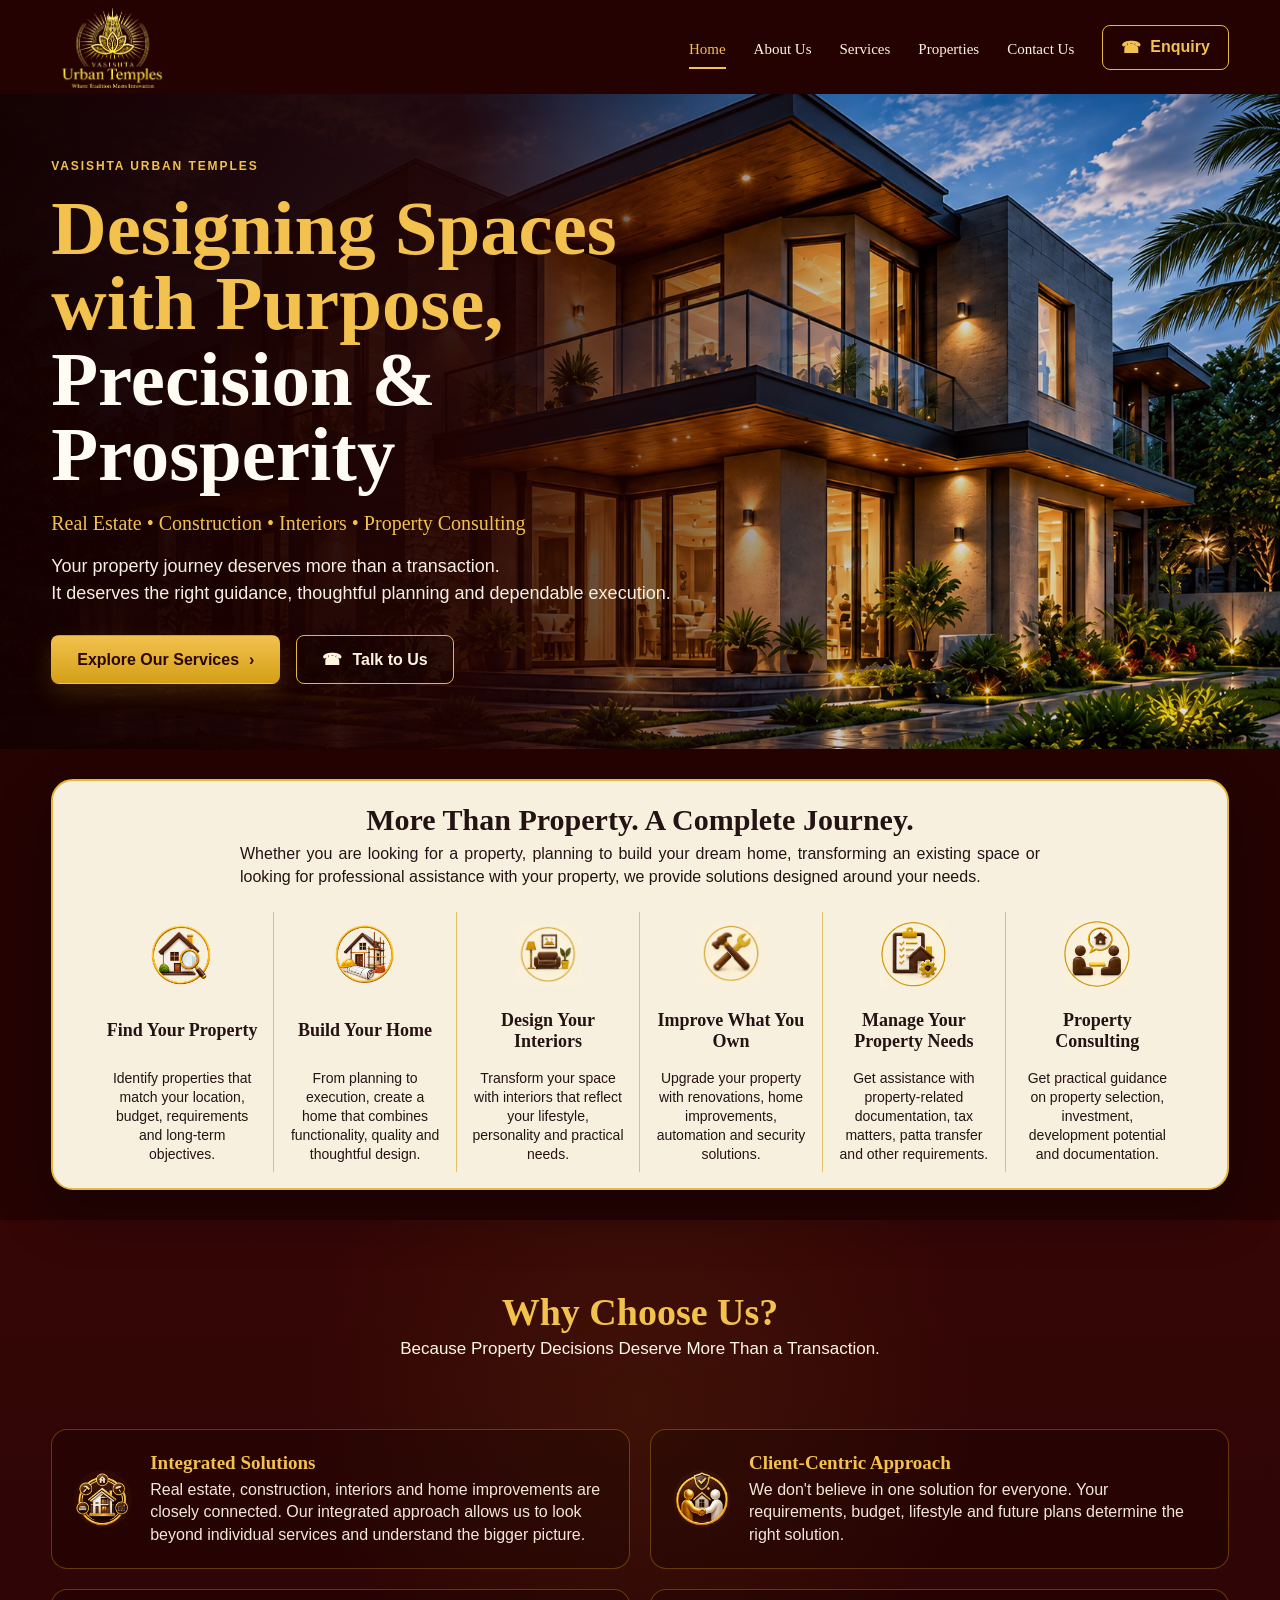
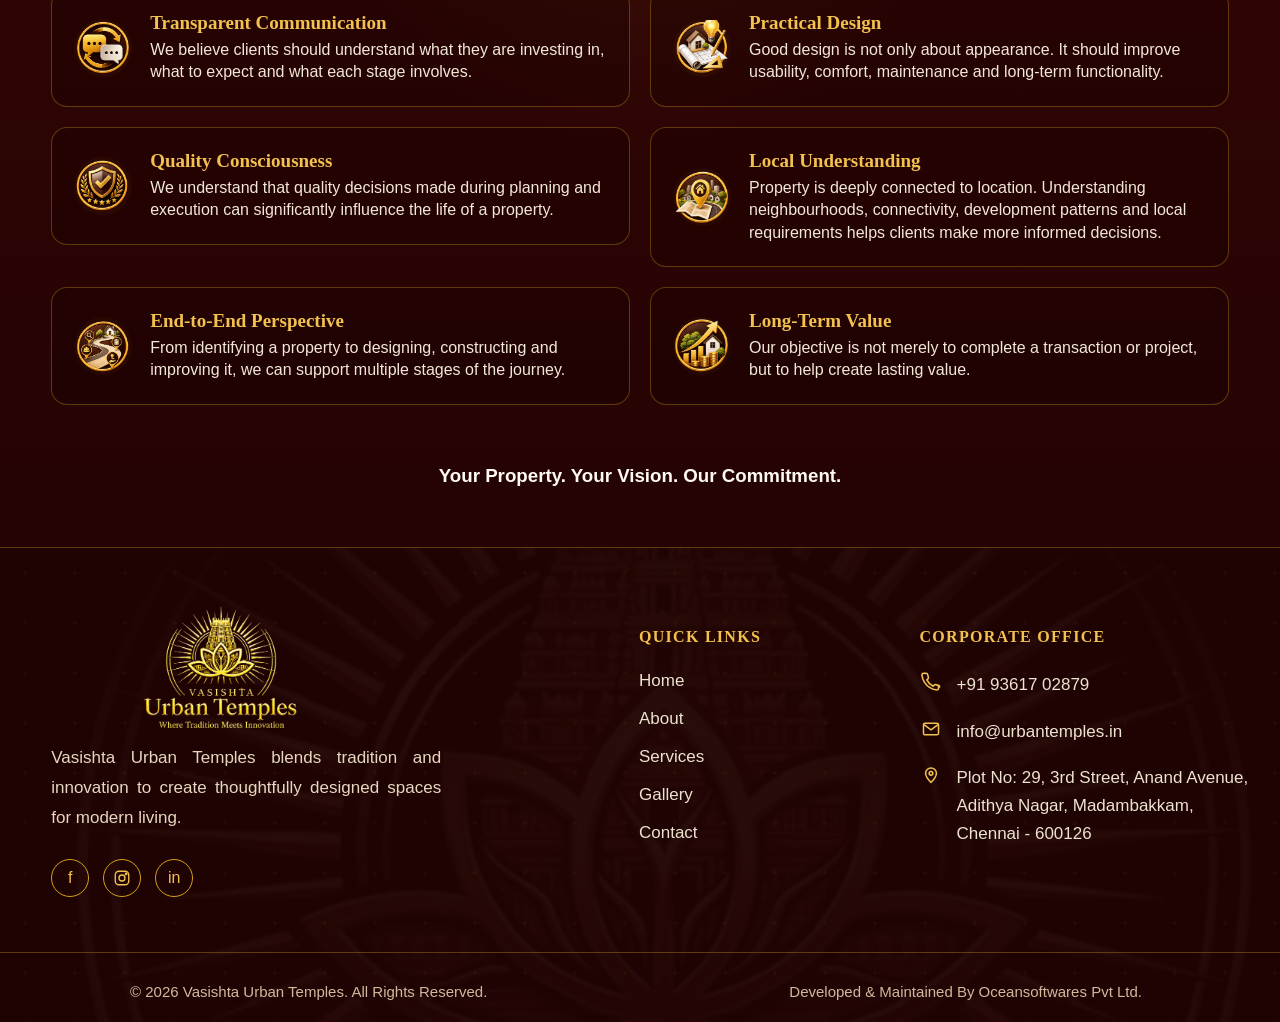
==== commit d8bce898: "Updated" ====
--- a/index.html
+++ b/index.html
@@ -370,6 +370,10 @@
         © 2026 Vasishta Urban Temples. All Rights Reserved.
       </span>
 
+      <span class="footer-developer">
+        Developed &amp; Maintained By Oceansoftwares Pvt Ltd.
+      </span>
+
     </div>
 
   </footer>
--- a/css/style.css
+++ b/css/style.css
@@ -3837,4 +3837,44 @@
     width: 20px;
     height: 20px;
     display: block;
+}
+
+@media (min-width: 769px) {
+
+    .footer-bottom {
+        width: 100% !important;
+        display: flex !important;
+        justify-content: space-between !important;
+        align-items: center !important;
+        text-align: left !important;
+
+        padding-left: 130px !important;
+        padding-right: 138px !important;
+        box-sizing: border-box !important;
+    }
+
+    .footer-copyright {
+        text-align: left !important;
+    }
+
+    .footer-developer {
+        text-align: right !important;
+    }
+}
+
+@media (max-width: 768px) {
+
+    .footer-bottom {
+        display: flex !important;
+        flex-direction: column !important;
+        align-items: center !important;
+        gap: 12px !important;
+        text-align: center !important;
+    }
+
+    .footer-copyright,
+    .footer-developer {
+        display: block !important;
+        margin: 0 !important;
+    }
 }
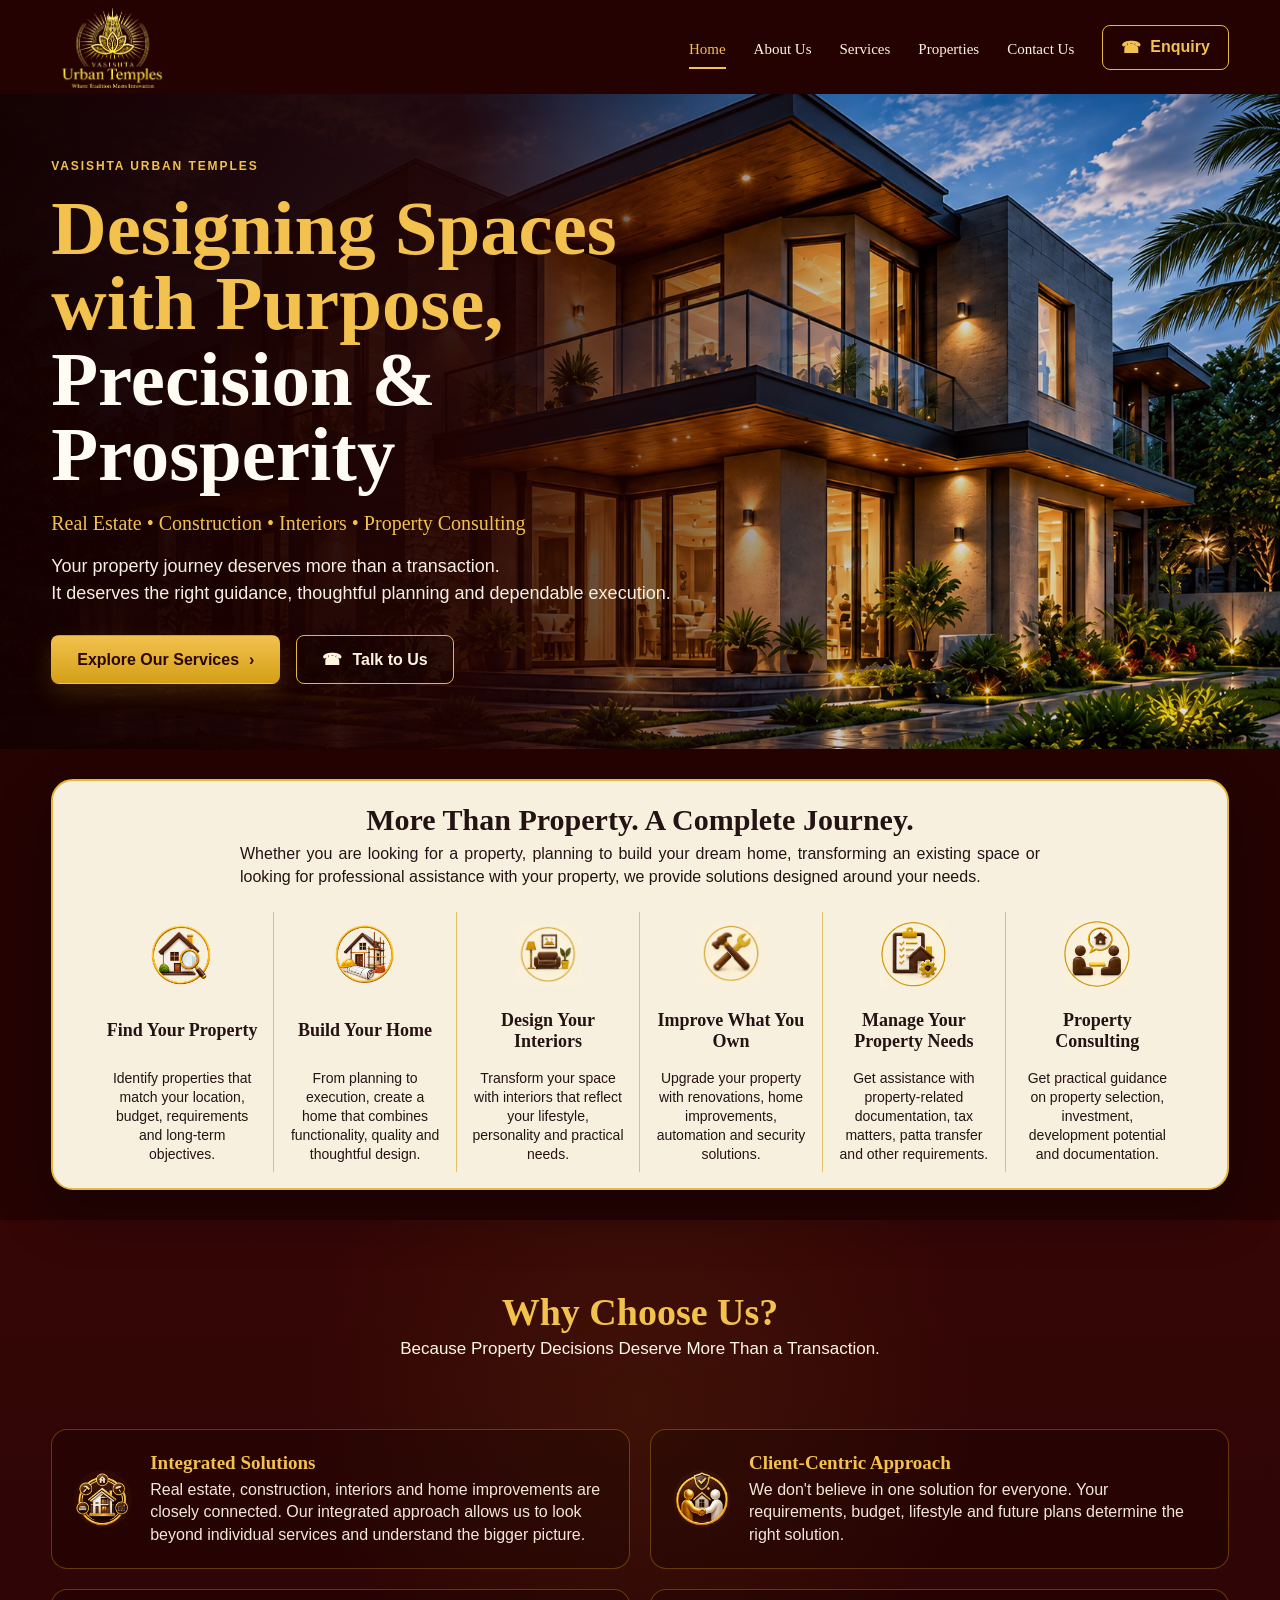
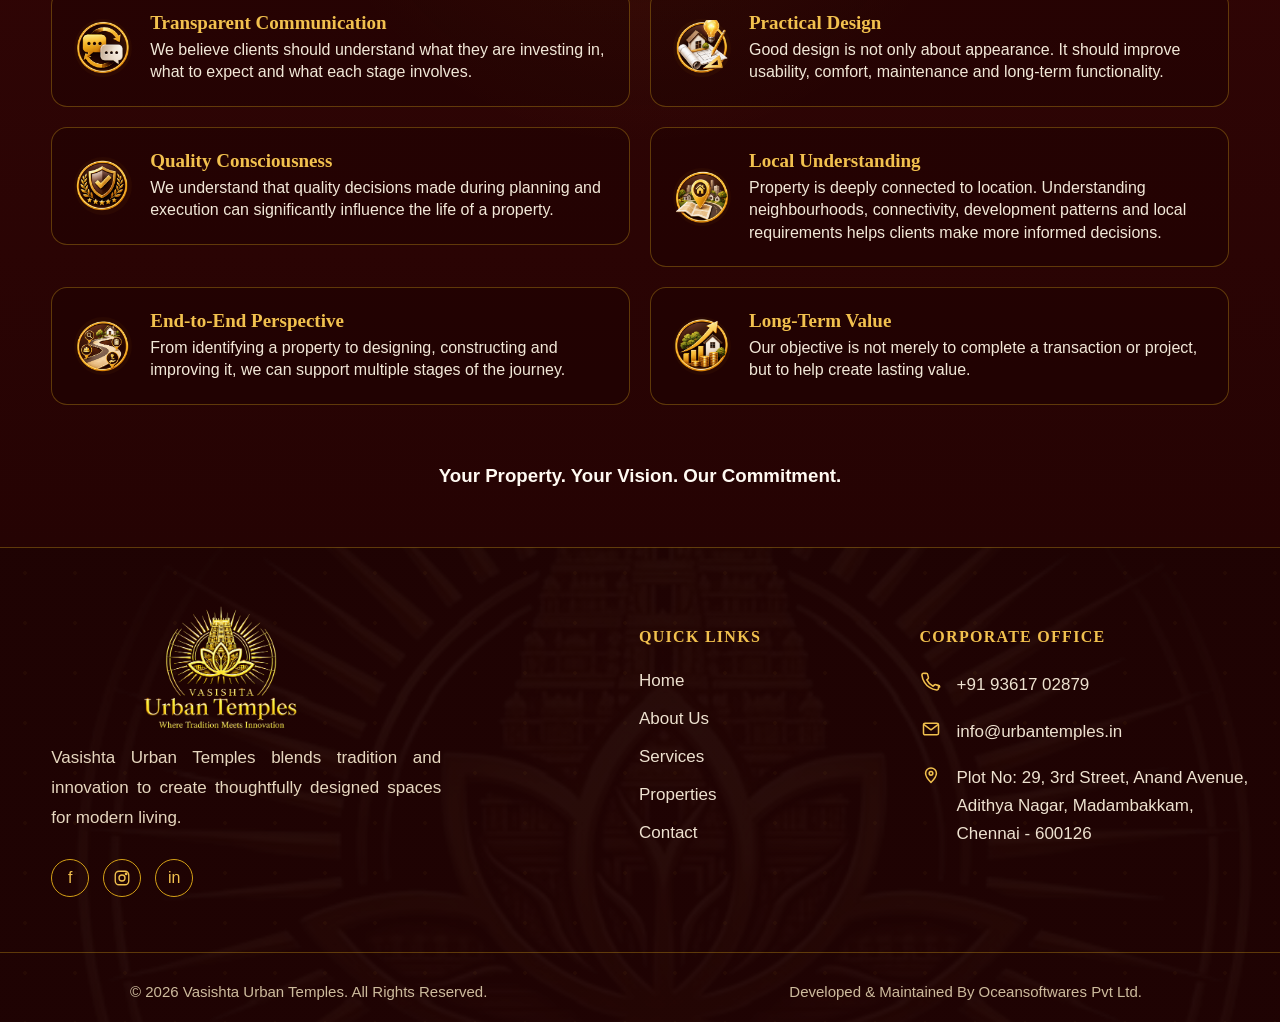
==== commit b2e150bf: "Updated" ====
--- a/index.html
+++ b/index.html
@@ -307,9 +307,9 @@
 
         <div class="footer-links">
           <a href="index.html">Home</a>
-          <a href="about.html">About</a>
+          <a href="about.html">About Us</a>
           <a href="services.html">Services</a>
-          <a href="properties.html">Gallery</a>
+          <a href="properties.html">Properties</a>
           <a href="contact.html">Contact</a>
         </div>
 
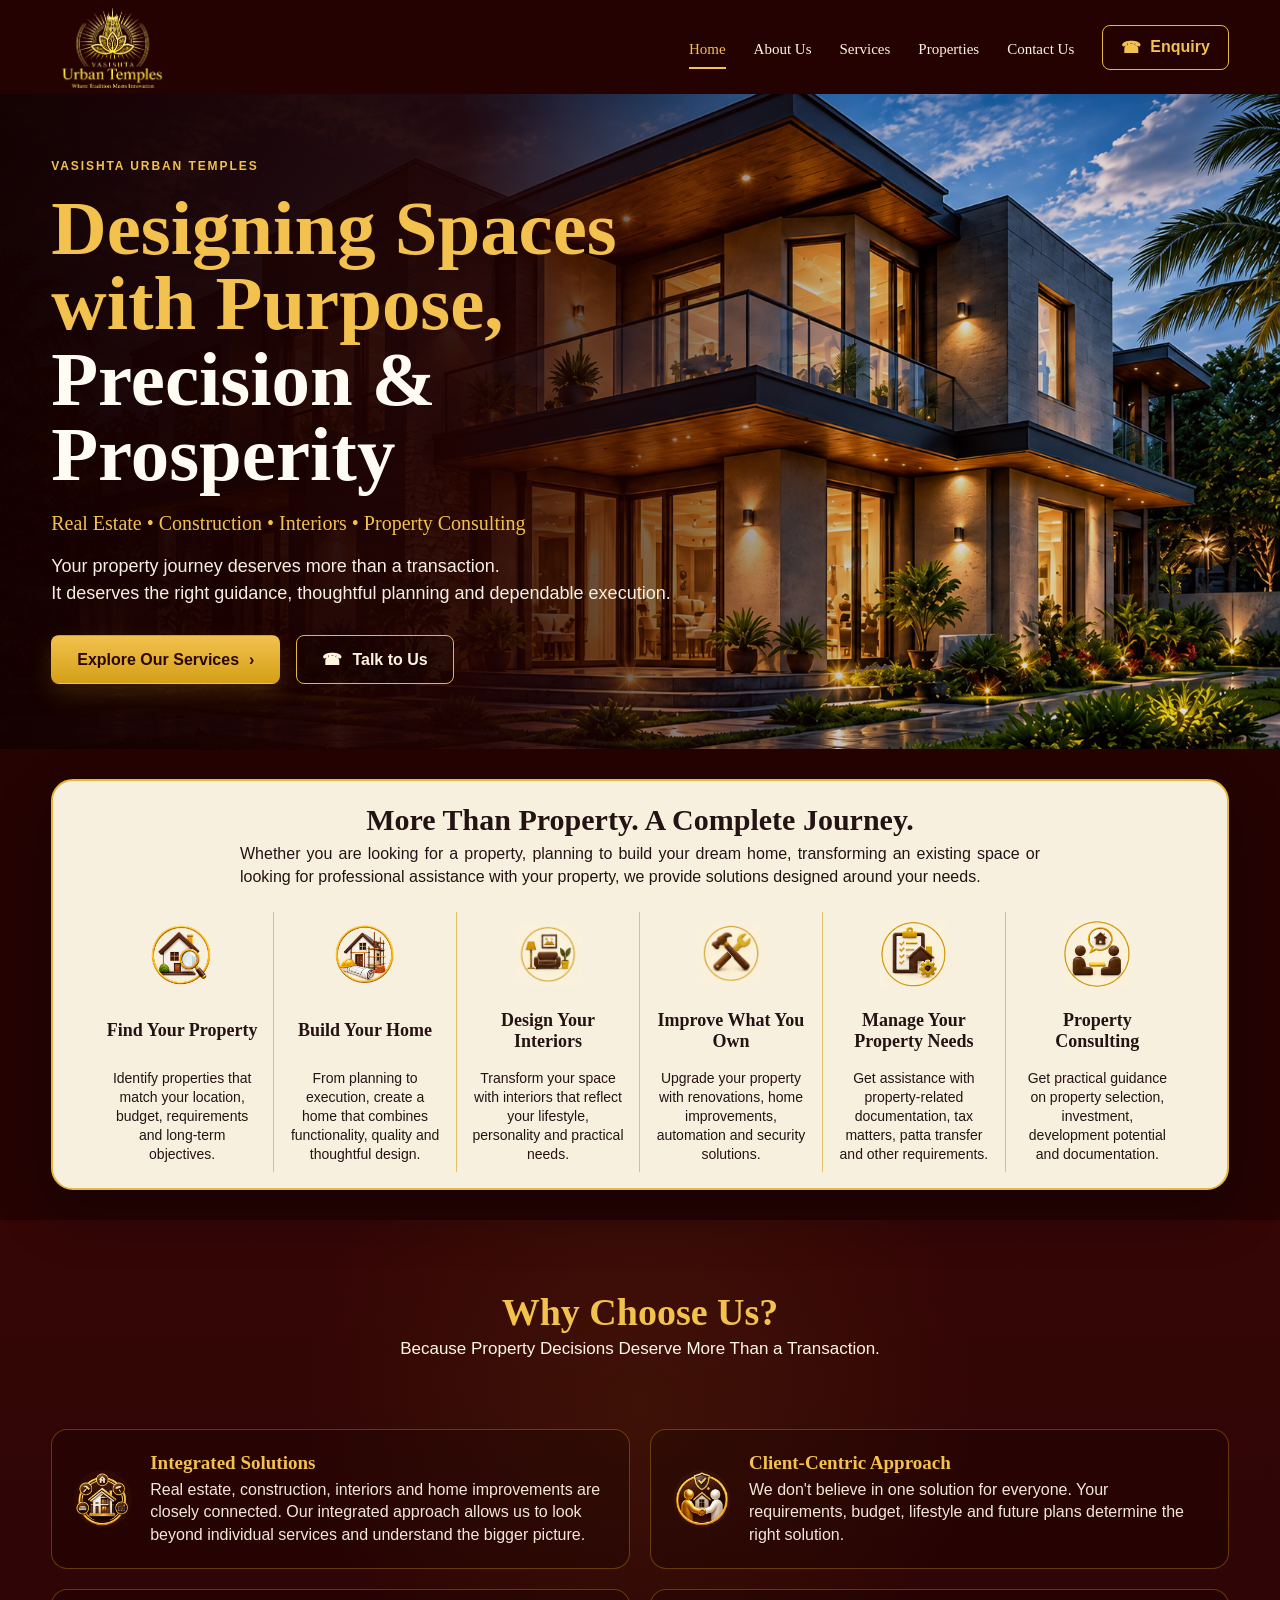
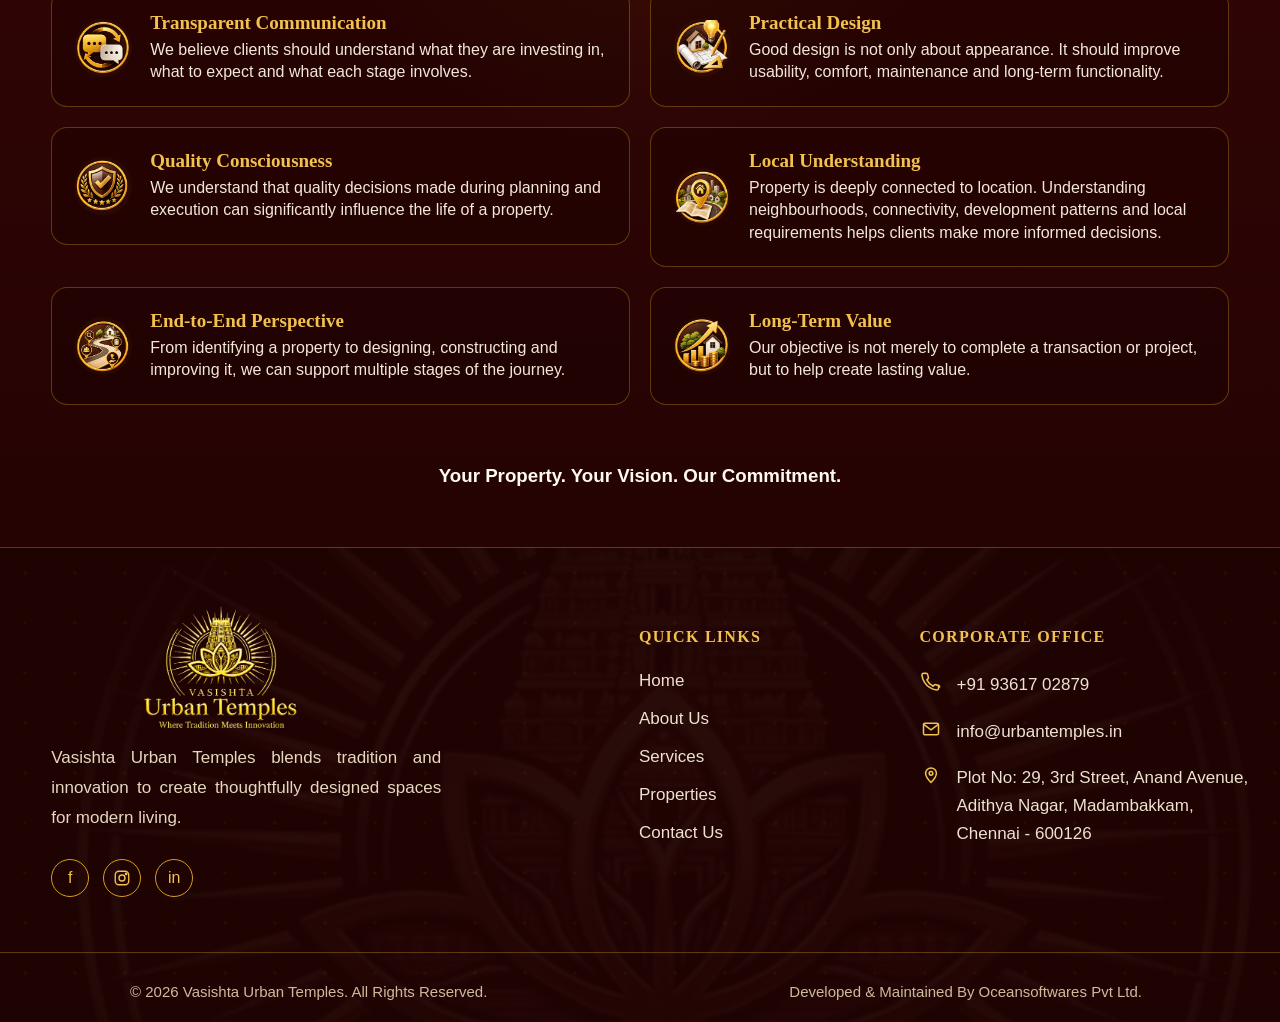
==== commit ffc9cb04: "Updated Contact-Us" ====
--- a/index.html
+++ b/index.html
@@ -310,7 +310,7 @@
           <a href="about.html">About Us</a>
           <a href="services.html">Services</a>
           <a href="properties.html">Properties</a>
-          <a href="contact.html">Contact</a>
+          <a href="contact.html">Contact Us</a>
         </div>
 
       </div>
